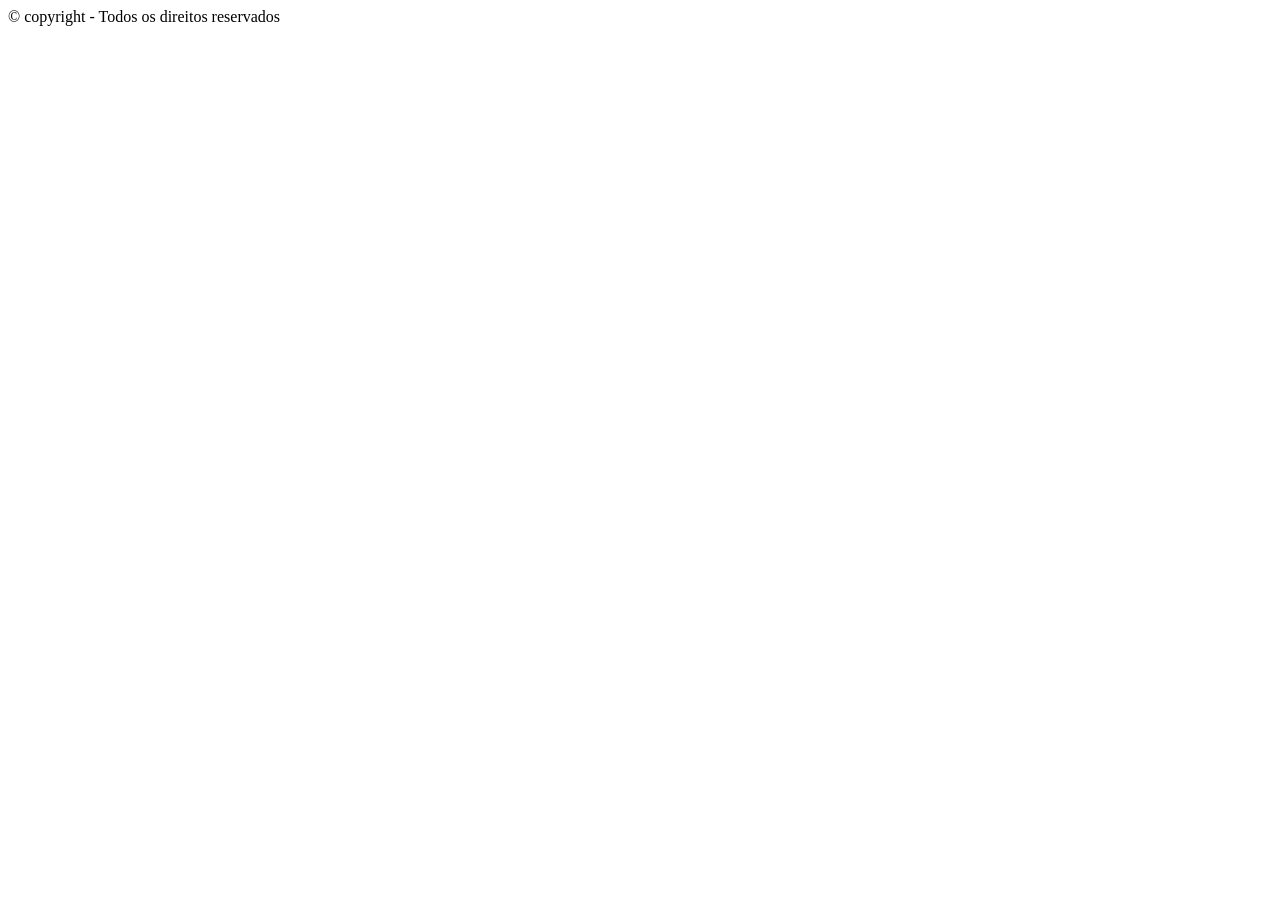
==== index.html @ 55d33b35 "Atualização 2" ====
<!DOCTYPE html>
<html lang="en">
<head>
    <meta charset="UTF-8">
    <meta http-equiv="X-UA-Compatible" content="IE=edge">
    <meta name="viewport" content="width=device-width, initial-scale=1.0">
    <link rel="stylesheet" href="css/index.css">
    <title>Realidade Aumentada</title>
</head>
<body>
    <!-- <div id="menu">
    </div> -->

    <footer>
        <div id="integrantes">
            <div class="pessoa"></div>
            <div class="pessoa"></div>
            <div class="pessoa"></div>
            <div class="pessoa"></div>
        </div>
        <div id="last-line">
            &copy; copyright - Todos os direitos reservados
        </div>
    </footer>
    
</body>
</html>
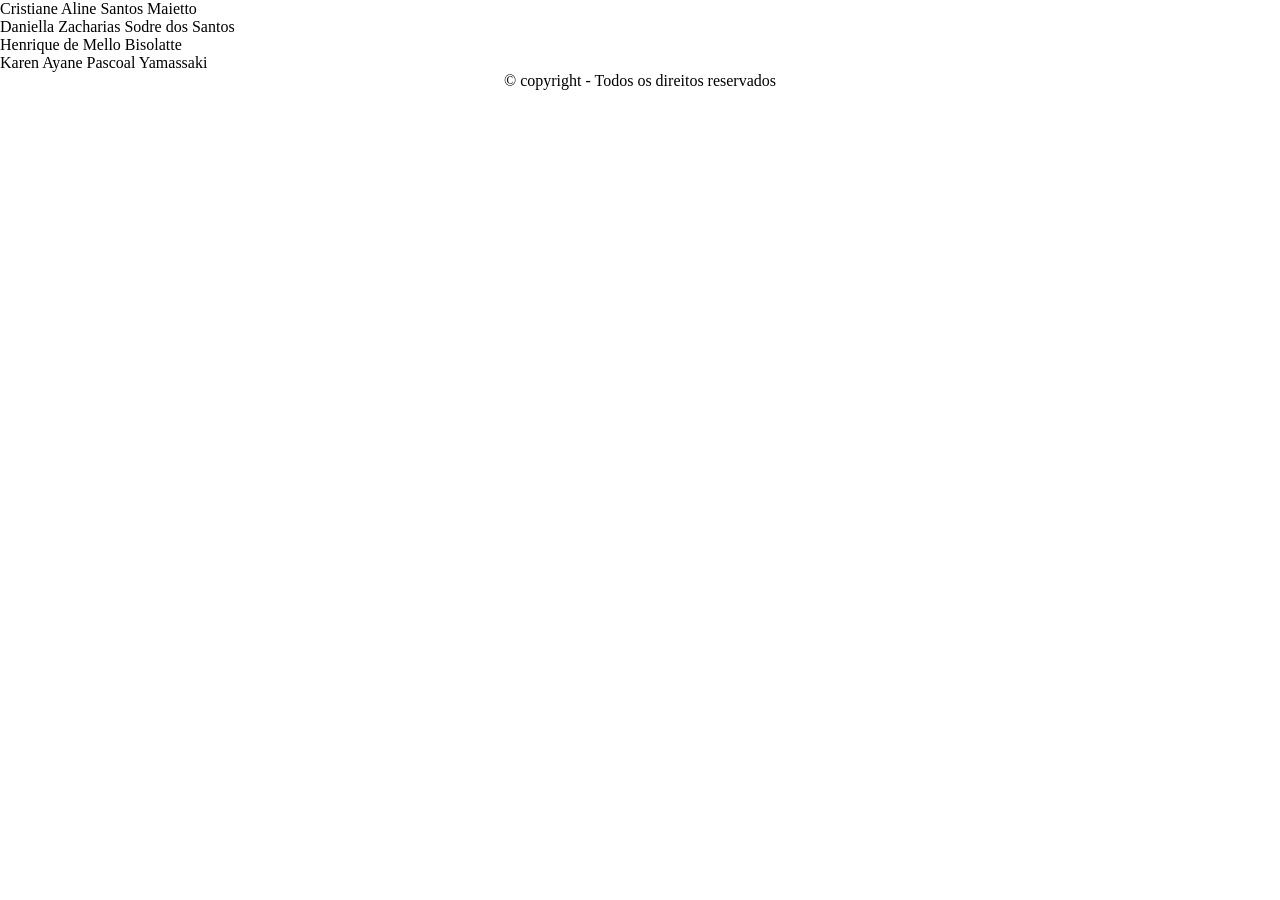
==== commit a604fc22: "Atualizando um pouco o rodapé" ====
--- a/index.html
+++ b/index.html
@@ -1,27 +1,31 @@
 <!DOCTYPE html>
 <html lang="en">
+
 <head>
     <meta charset="UTF-8">
     <meta http-equiv="X-UA-Compatible" content="IE=edge">
     <meta name="viewport" content="width=device-width, initial-scale=1.0">
+    <link rel="shortcut icon" href="img/favicon.png" type="image/x-icon">
     <link rel="stylesheet" href="css/index.css">
     <title>Realidade Aumentada</title>
 </head>
+
 <body>
     <!-- <div id="menu">
     </div> -->
 
     <footer>
         <div id="integrantes">
-            <div class="pessoa"></div>
-            <div class="pessoa"></div>
-            <div class="pessoa"></div>
-            <div class="pessoa"></div>
+            <div class="pessoa">Cristiane Aline Santos Maietto</div>
+            <div class="pessoa">Daniella Zacharias Sodre dos Santos</div>
+            <div class="pessoa">Henrique de Mello Bisolatte</div>
+            <div class="pessoa">Karen Ayane Pascoal Yamassaki</div>
         </div>
         <div id="last-line">
             &copy; copyright - Todos os direitos reservados
         </div>
     </footer>
-    
+
 </body>
+
 </html>
--- a/css/index.css
+++ b/css/index.css
@@ -0,0 +1,15 @@
+*{
+    padding: 0;
+    margin: 0;
+    border: 0;
+}
+
+/* #menu{
+    width: 100%;
+    height: 10%;
+    background-color: rgb(122, 0, 0);
+} */
+
+#last-line{
+    text-align:center;
+}
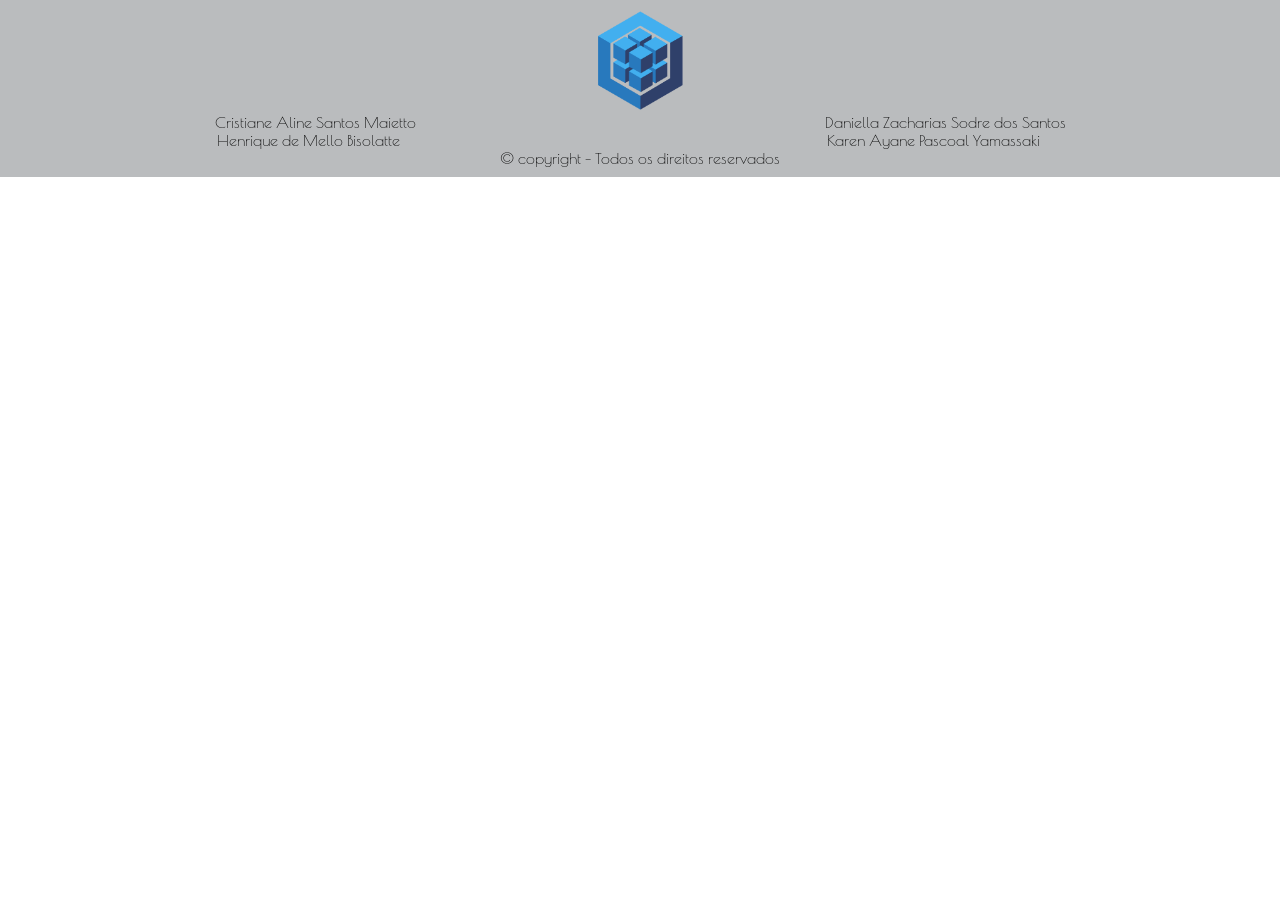
==== commit 3a045638: "Add files via upload" ====
--- a/index.html
+++ b/index.html
@@ -14,16 +14,35 @@
     <!-- <div id="menu">
     </div> -->
 
-    <footer>
-        <div id="integrantes">
-            <div class="pessoa">Cristiane Aline Santos Maietto</div>
+    <footer id="integrantes">
+        
+        <div class="grid-container">
+            <div id="logoFooter">
+                <img src="img/favicon.png" alt="">
+            </div>
+            <!-- <div class="item1">Header</div> -->
+            <!-- <div class="item2">Menu</div> -->
+            <div class="cris">Cristiane Aline Santos Maietto</div>  
+            <div class="dani">Daniella Zacharias Sodre dos Santos</div>
+            <div class="henr">Henrique de Mello Bisolatte</div>  
+            <div class="ayane">Karen Ayane Pascoal Yamassaki</div>
+            <div id="last-line">
+                &copy; copyright - Todos os direitos reservados
+            </div>
+          </div>
+        <!-- <div>
+            <div class="pessoa item-1">Cristiane Aline Santos Maietto</div>
             <div class="pessoa">Daniella Zacharias Sodre dos Santos</div>
             <div class="pessoa">Henrique de Mello Bisolatte</div>
             <div class="pessoa">Karen Ayane Pascoal Yamassaki</div>
-        </div>
-        <div id="last-line">
-            &copy; copyright - Todos os direitos reservados
-        </div>
+        </div> -->
+        <!-- <div class="grid">
+            <div class="item item-1">Cristiane Aline Santos Maietto</div>
+            <div class="item item-2">Daniella Zacharias Sodre dos Santos</div>
+            <div class="item item-3">Henrique de Mello Bisolatte</div>
+            <div class="item item-4">Karen Ayane Pascoal Yamassaki</div>
+            
+          </div> -->
     </footer>
 
 </body>
--- a/css/index.css
+++ b/css/index.css
@@ -1,7 +1,48 @@
+@import url('https://fonts.googleapis.com/css2?family=Poiret+One&display=swap');
+
 *{
     padding: 0;
     margin: 0;
     border: 0;
+}
+
+#logoFooter img{
+    width: 7%;
+}
+#logoFooter { grid-area: header; }
+.cris {
+     grid-area: cris; 
+    }
+.dani {
+     grid-area: dani; 
+    }
+.henr {
+     grid-area: henr;
+     margin-left:-2%;
+    }
+.ayane {
+     grid-area: ayane;
+     margin-left:-3.5%;
+    }
+#last-line { grid-area: footer; }
+
+.grid-container {
+  font-family: 'Poiret One', cursive;
+  display: grid;
+  grid-template-areas:
+    'header  header'
+    'cris dani'
+    'henr ayane'
+    'footer footer';
+  /* gap: 10px; */
+  background-color: #babcbe;
+  padding: 10px;
+}
+
+.grid-container div {
+  /* background-color: rgba(255, 255, 255, 0.8); */
+  text-align: center;
+  /* padding: 20px 0; */
 }
 
 /* #menu{
@@ -10,6 +51,30 @@
     background-color: rgb(122, 0, 0);
 } */
 
-#last-line{
+/* div.integrantes{
+    display: grid;
+    grid-template-areas:
+    "pessoa pessoa"
+    "pessoa pessoa";
+}
+.grid {
+    padding: 10px;
+    display: grid;
+    grid-template-columns: 1fr 1fr 3fr;
+    grid-gap: 10px;
+    background-color: #eee;
+  }
+  .item {
+    padding: 10px;
+    text-align: center;
+    background-color: #ccc;
+ } */
+  /* .item.item-1 {
+    grid-row-start: 1;
+    grid-row-end: 3;
+  } */
+
+/* #last-line{
     text-align:center;
-}+    justify-content: center;
+} */
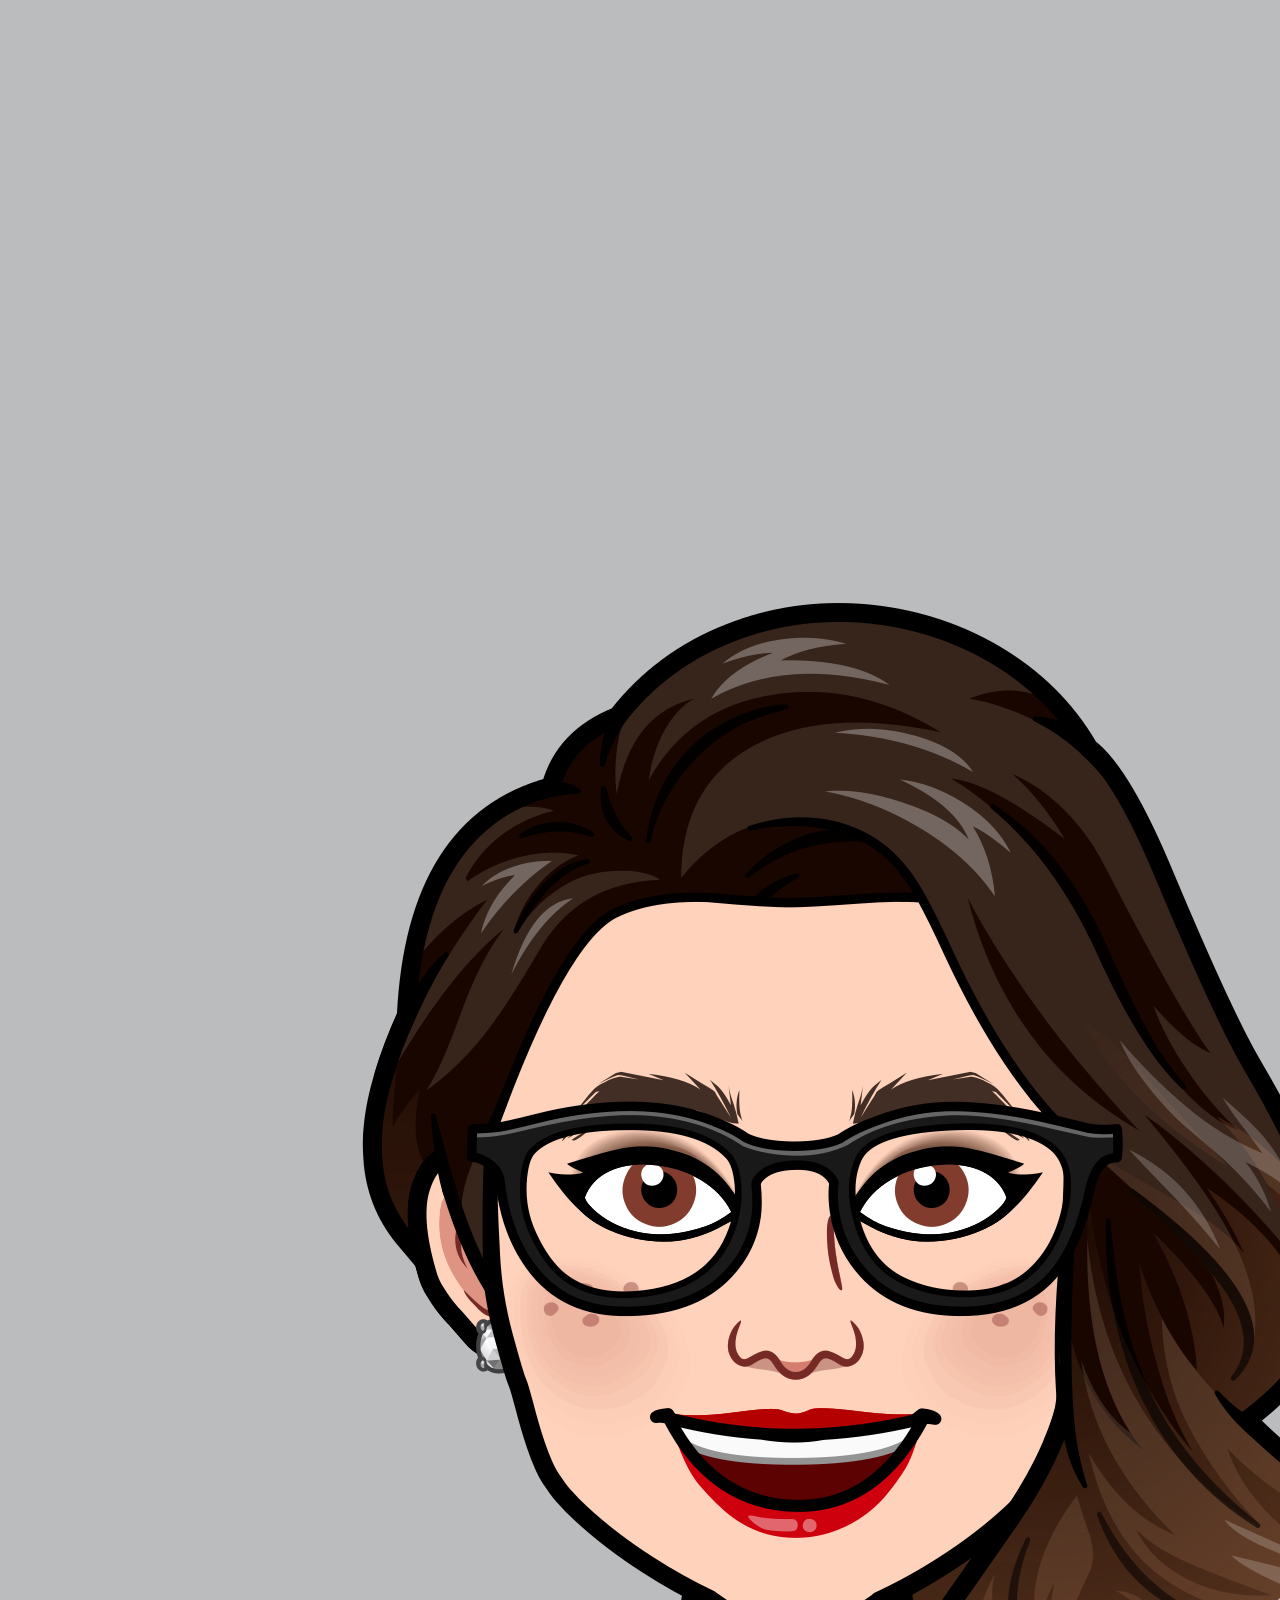
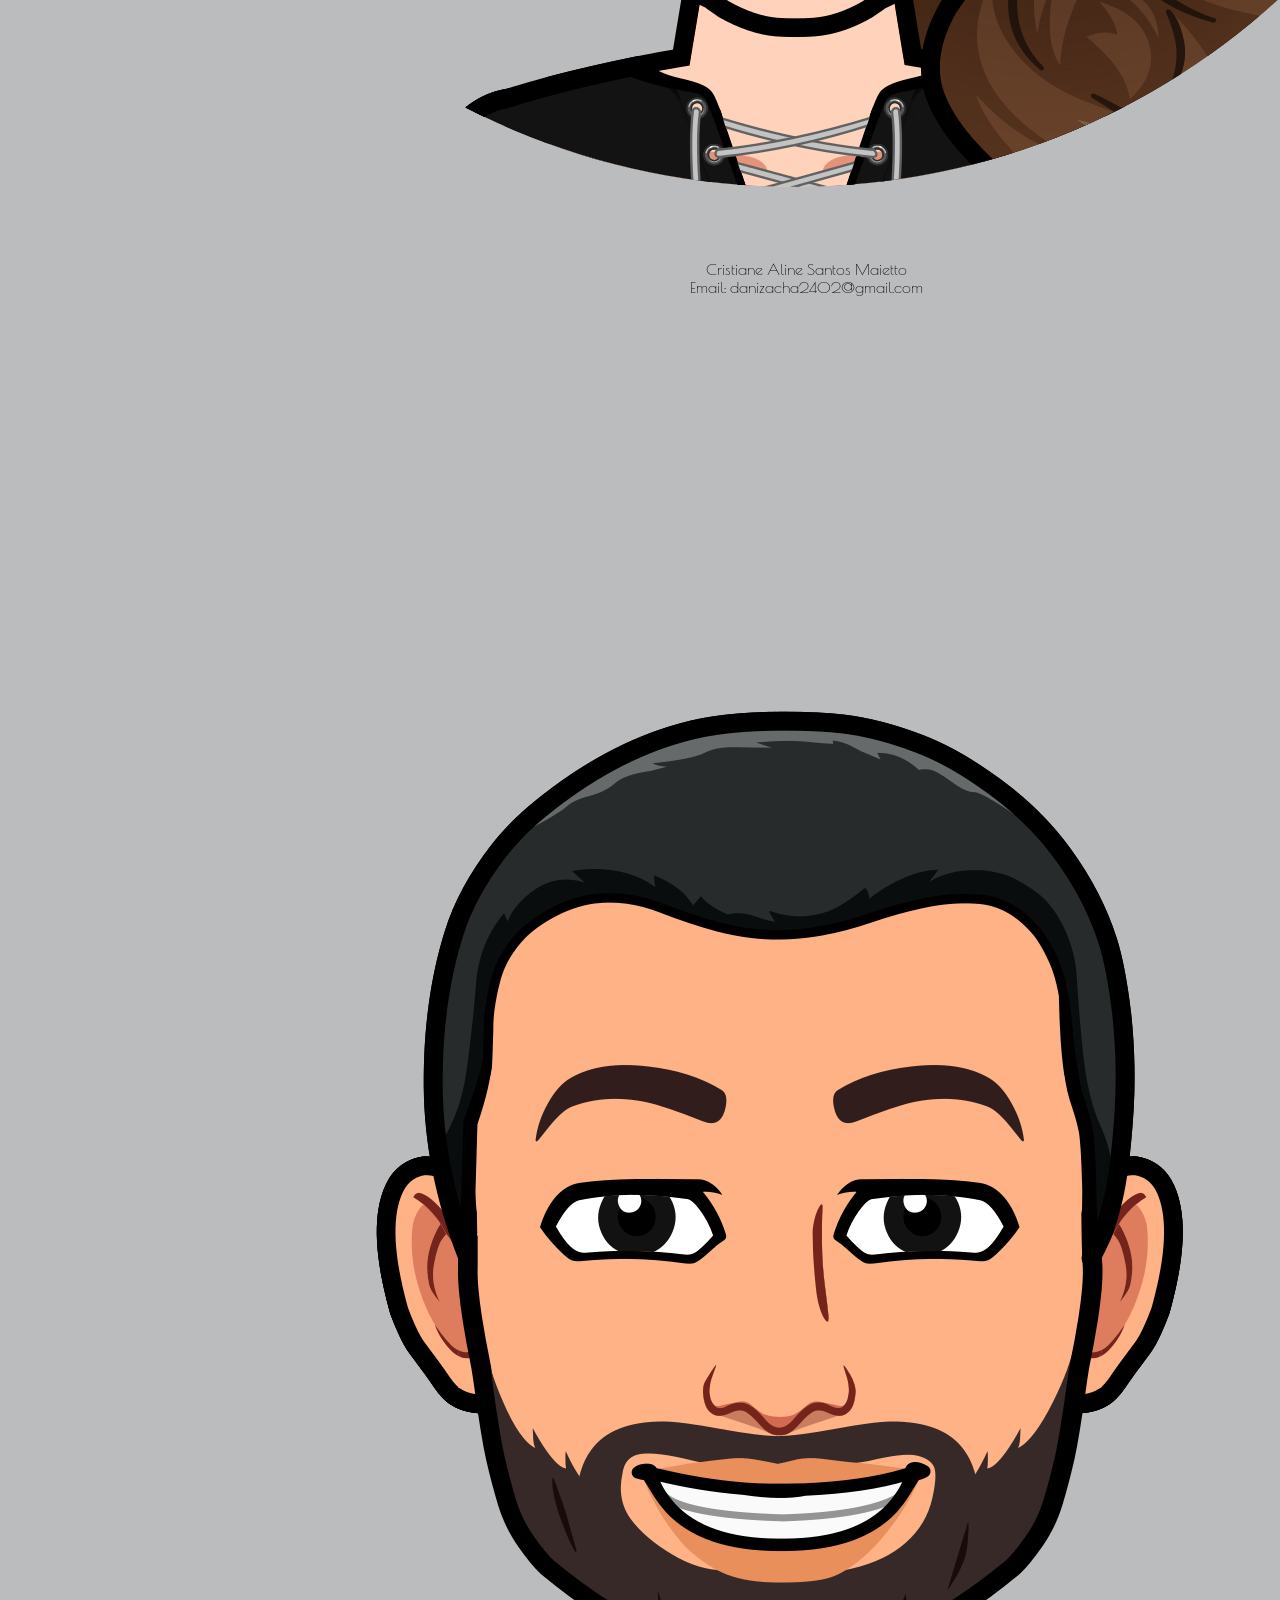
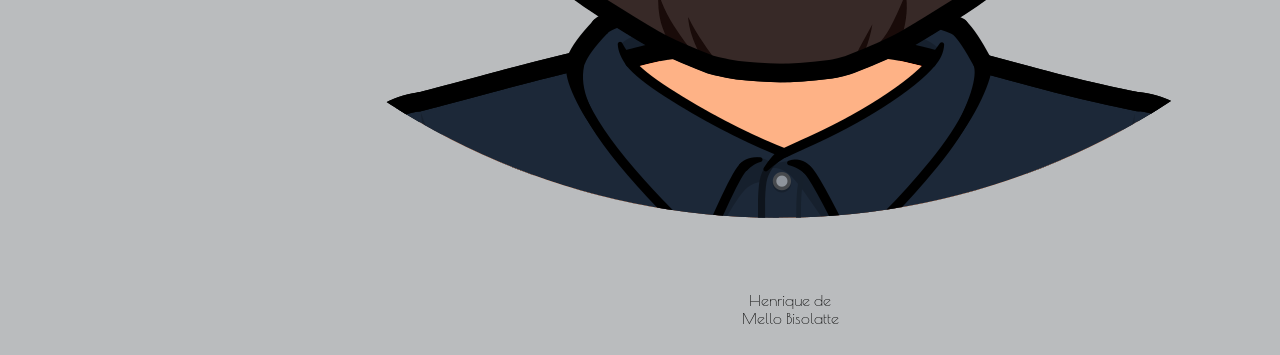
==== commit 8ae22b23: "Add files via upload" ====
--- a/index.html
+++ b/index.html
@@ -14,37 +14,21 @@
     <!-- <div id="menu">
     </div> -->
 
-    <footer id="integrantes">
-        
-        <div class="grid-container">
+
+        <footer class="grid-container">
             <div id="logoFooter">
                 <img src="img/favicon.png" alt="">
             </div>
-            <!-- <div class="item1">Header</div> -->
-            <!-- <div class="item2">Menu</div> -->
-            <div class="cris">Cristiane Aline Santos Maietto</div>  
-            <div class="dani">Daniella Zacharias Sodre dos Santos</div>
-            <div class="henr">Henrique de Mello Bisolatte</div>  
-            <div class="ayane">Karen Ayane Pascoal Yamassaki</div>
+            <div class="cris"><img src="img/cris_avatar.png" alt=""><p>Cristiane Aline Santos Maietto <br>
+                Email: danizacha2402@gmail.com</p></div>  
+            <div class="dani"><img src="img/dani_avatar.png" alt="Avatar Daniella"><p>Daniella Zacharias <br> Sodre dos Santos</p></div>
+            <div class="henr"><img src="img/henrique_avatar.png" alt=""> Henrique de <br> Mello Bisolatte</div>  
+            <div class="ayane"><img src="img/ay_avatar.png" alt=""> Karen Ayane&nbsp;&nbsp;&nbsp;&nbsp;&nbsp;&nbsp;&nbsp;<br> Pascoal Yamassaki</div>
+            <hr>
             <div id="last-line">
                 &copy; copyright - Todos os direitos reservados
             </div>
-          </div>
-        <!-- <div>
-            <div class="pessoa item-1">Cristiane Aline Santos Maietto</div>
-            <div class="pessoa">Daniella Zacharias Sodre dos Santos</div>
-            <div class="pessoa">Henrique de Mello Bisolatte</div>
-            <div class="pessoa">Karen Ayane Pascoal Yamassaki</div>
-        </div> -->
-        <!-- <div class="grid">
-            <div class="item item-1">Cristiane Aline Santos Maietto</div>
-            <div class="item item-2">Daniella Zacharias Sodre dos Santos</div>
-            <div class="item item-3">Henrique de Mello Bisolatte</div>
-            <div class="item item-4">Karen Ayane Pascoal Yamassaki</div>
-            
-          </div> -->
-    </footer>
-
-</body>
+        </footer>
+  </body>
 
 </html>
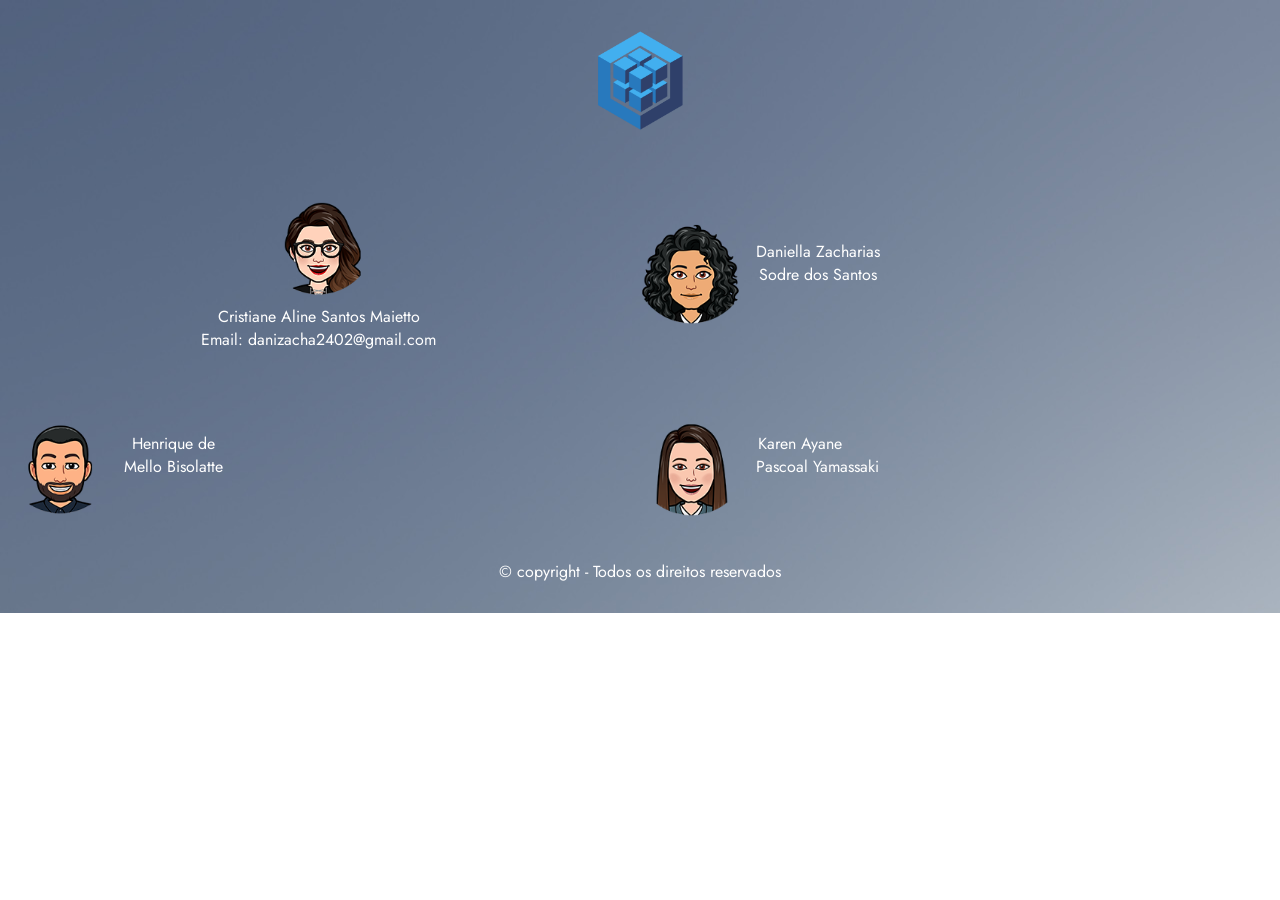
==== commit 9425dd78: "Add files via upload" ====
--- a/index.html
+++ b/index.html
@@ -19,11 +19,11 @@
             <div id="logoFooter">
                 <img src="img/favicon.png" alt="">
             </div>
-            <div class="cris"><img src="img/cris_avatar.png" alt=""><p>Cristiane Aline Santos Maietto <br>
+            <div class="cris"><img src="img/cris_avatar170px.png" alt=""><p>Cristiane Aline Santos Maietto <br>
                 Email: danizacha2402@gmail.com</p></div>  
-            <div class="dani"><img src="img/dani_avatar.png" alt="Avatar Daniella"><p>Daniella Zacharias <br> Sodre dos Santos</p></div>
-            <div class="henr"><img src="img/henrique_avatar.png" alt=""> Henrique de <br> Mello Bisolatte</div>  
-            <div class="ayane"><img src="img/ay_avatar.png" alt=""> Karen Ayane&nbsp;&nbsp;&nbsp;&nbsp;&nbsp;&nbsp;&nbsp;<br> Pascoal Yamassaki</div>
+            <div class="dani"><img src="img/dani_avatar170px.png" alt="Avatar Daniella"><p>Daniella Zacharias <br> Sodre dos Santos</p></div>
+            <div class="henr"><img src="img/henrique_avatar170px.png" alt=""> Henrique de <br> Mello Bisolatte</div>  
+            <div class="ayane"><img src="img/ay_avatar170px.png" alt=""> Karen Ayane&nbsp;&nbsp;&nbsp;&nbsp;&nbsp;&nbsp;&nbsp;<br> Pascoal Yamassaki</div>
             <hr>
             <div id="last-line">
                 &copy; copyright - Todos os direitos reservados
--- a/css/index.css
+++ b/css/index.css
@@ -1,4 +1,4 @@
-@import url('https://fonts.googleapis.com/css2?family=Poiret+One&display=swap');
+@import url('https://fonts.googleapis.com/css2?family=Jost:wght@300&display=swap');
 
 *{
     padding: 0;
@@ -12,22 +12,43 @@
 #logoFooter { grid-area: header; }
 .cris {
      grid-area: cris; 
+     display: inline;
+     align-items: center;
     }
+.cris img{
+    width: 20%;
+}
 .dani {
-     grid-area: dani; 
-    }
+    grid-area: dani;
+    display: flex;
+    align-items: center;
+}
+.dani img{
+    width: 20%;
+}
 .henr {
      grid-area: henr;
      margin-left:-2%;
-    }
+     display: flex;
+     align-items: center;
+}
+.henr img{
+    width: 20%;
+}
 .ayane {
      grid-area: ayane;
-     margin-left:-3.5%;
-    }
+     /* margin-left:-3.5%; */
+     display: flex;
+     align-items: center;
+}
+.ayane img{
+    width: 20%;
+}
 #last-line { grid-area: footer; }
 
 .grid-container {
-  font-family: 'Poiret One', cursive;
+    color: #fff;
+font-family: 'Jost', sans-serif;
   display: grid;
   grid-template-areas:
     'header  header'
@@ -35,14 +56,14 @@
     'henr ayane'
     'footer footer';
   /* gap: 10px; */
-  background-color: #babcbe;
+  background:url(../img/blur_cinza.jpg);
   padding: 10px;
 }
 
 .grid-container div {
   /* background-color: rgba(255, 255, 255, 0.8); */
   text-align: center;
-  /* padding: 20px 0; */
+  padding: 20px 0;
 }
 
 /* #menu{
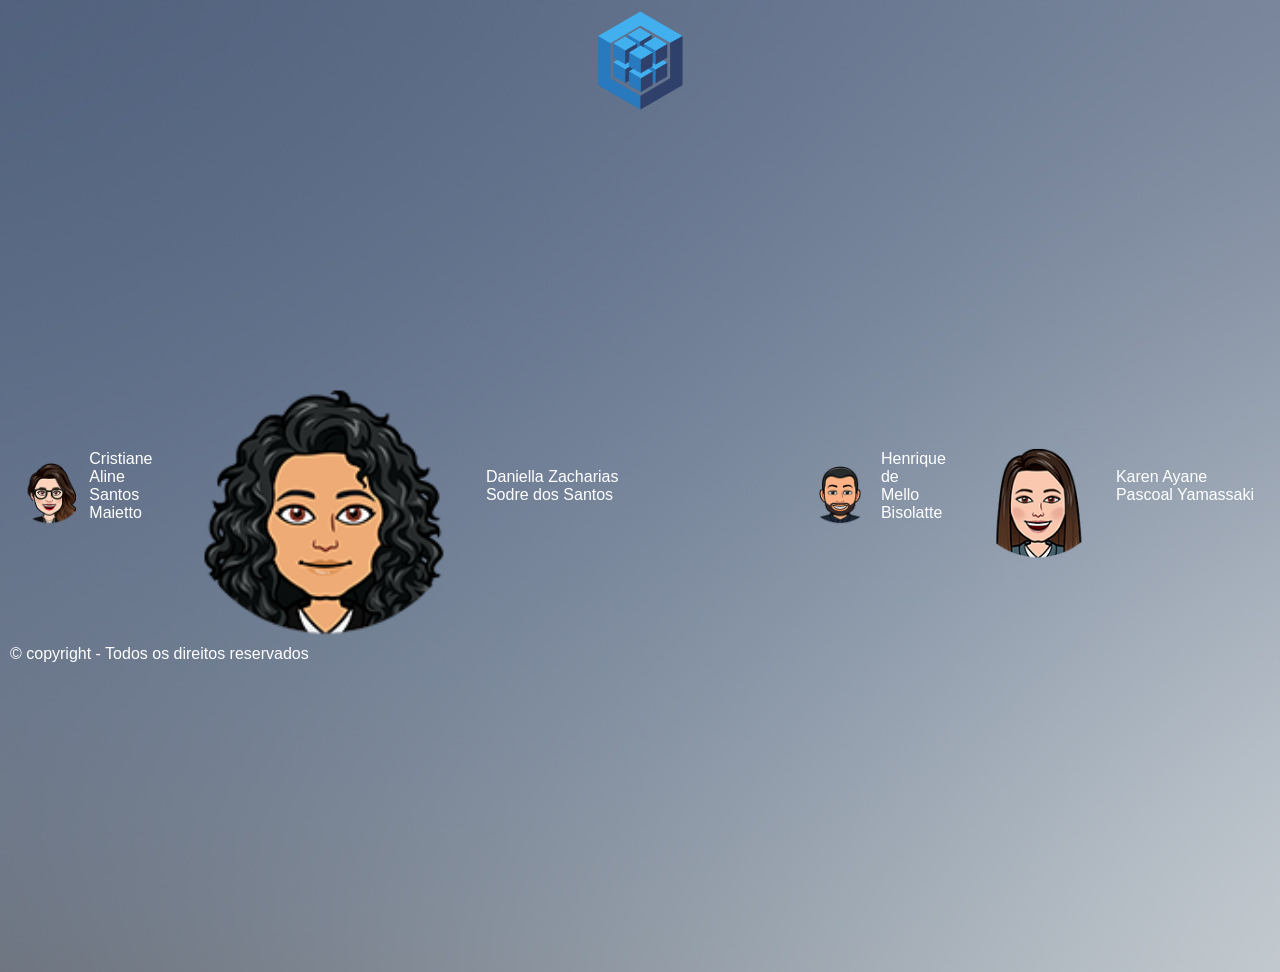
==== commit e43ae0fc: "Add files via upload" ====
--- a/index.html
+++ b/index.html
@@ -11,24 +11,63 @@
 </head>
 
 <body>
+    <footer class="grid-container">
+        <div id="logoFooter">
+            <img src="img/favicon.png" alt="">
+        </div>
+        <div class="cris">
+            <img src="img/cris_avatar170px.png" alt="">
+            <p>Cristiane Aline <br> Santos Maietto</p></div>  
+        <div class="dani"><img src="img/dani_avatar170px.png" alt="Avatar Daniella">
+            <p>Daniella Zacharias <br> Sodre dos Santos</p>
+        </div>
+        <div class="henr">
+            <img src="img/henrique_avatar170px.png" alt="">
+            <p>Henrique de <br> Mello Bisolatte</p>
+        </div>  
+        <div class="ayane">
+            <img src="img/ay_avatar170px.png" alt="">
+            <p>Karen Ayane<br> Pascoal Yamassaki</p></p> 
+        </div>
+        <div id="last-line">
+            &copy; copyright - Todos os direitos reservados
+        </div>
+        <!-- <aside class="lateral-esquerda">LATERAL ESQUERDA</aside>
+        <aside class="lateral-direita"> LATERAL DIREITA</aside>
+        <main class="conteudo-principal"> PRINCIPAL</main>
+        <div class="rodape">RODAPE</div> -->
+      </footer>
+
     <!-- <div id="menu">
     </div> -->
 
 
-        <footer class="grid-container">
+        <!-- <footer class="grid-container">
             <div id="logoFooter">
                 <img src="img/favicon.png" alt="">
             </div>
-            <div class="cris"><img src="img/cris_avatar170px.png" alt=""><p>Cristiane Aline Santos Maietto <br>
-                Email: danizacha2402@gmail.com</p></div>  
-            <div class="dani"><img src="img/dani_avatar170px.png" alt="Avatar Daniella"><p>Daniella Zacharias <br> Sodre dos Santos</p></div>
-            <div class="henr"><img src="img/henrique_avatar170px.png" alt=""> Henrique de <br> Mello Bisolatte</div>  
-            <div class="ayane"><img src="img/ay_avatar170px.png" alt=""> Karen Ayane&nbsp;&nbsp;&nbsp;&nbsp;&nbsp;&nbsp;&nbsp;<br> Pascoal Yamassaki</div>
+            <div id="integrantes">
+                <div class="cris">
+                        <img src="img/cris_avatar170px.png" alt="">
+                        <p>Cristiane Aline <br> Santos Maietto</p></div>  
+                    <div class="dani"><img src="img/dani_avatar170px.png" alt="Avatar Daniella">
+                        <p>Daniella Zacharias <br> Sodre dos Santos</p>
+                    </div>
+                    <div class="henr">
+                        <img src="img/henrique_avatar170px.png" alt="">
+                        <p>Henrique de <br> Mello Bisolatte</p>
+                    </div>  
+                    <div class="ayane">
+                        <img src="img/ay_avatar170px.png" alt="">
+                        <p>Karen Ayane<br> Pascoal Yamassaki</p></p> 
+                    </div>
+            </div>
+ 
             <hr>
             <div id="last-line">
                 &copy; copyright - Todos os direitos reservados
             </div>
-        </footer>
+        </footer> -->
   </body>
 
 </html>
--- a/css/index.css
+++ b/css/index.css
@@ -1,4 +1,4 @@
-@import url('https://fonts.googleapis.com/css2?family=Jost:wght@300&display=swap');
+ @import url('https://fonts.googleapis.com/css2?family=Jost:wght@300&display=swap');
 
 *{
     padding: 0;
@@ -6,17 +6,26 @@
     border: 0;
 }
 
-#logoFooter img{
+/*#logoFooter img{
     width: 7%;
+    justify-content: center;
+    display: block;
+    margin: 0 auto;
 }
 #logoFooter { grid-area: header; }
+
+#integrantes{
+    display:flex;
+    margin: 0 auto;
+    justify-content: space-between;
+}
 .cris {
      grid-area: cris; 
-     display: inline;
+     display: flex;
      align-items: center;
     }
 .cris img{
-    width: 20%;
+    width: 50%;
 }
 .dani {
     grid-area: dani;
@@ -24,7 +33,7 @@
     align-items: center;
 }
 .dani img{
-    width: 20%;
+    width: 50%;
 }
 .henr {
      grid-area: henr;
@@ -33,38 +42,39 @@
      align-items: center;
 }
 .henr img{
-    width: 20%;
-}
-.ayane {
-     grid-area: ayane;
+    width: 50%;
+} */
+/* .ayane {
+     grid-area: ayane; */
      /* margin-left:-3.5%; */
-     display: flex;
+     /* display: flex;
      align-items: center;
 }
 .ayane img{
-    width: 20%;
+    width: 50%;
 }
-#last-line { grid-area: footer; }
+#last-line { grid-area: footer; } */
 
-.grid-container {
+/* .grid-container {
     color: #fff;
 font-family: 'Jost', sans-serif;
   display: grid;
   grid-template-areas:
-    'header  header'
-    'cris dani'
-    'henr ayane'
-    'footer footer';
+    'header  header header header'
+    'cris dani henr ayane'
+    'footer footer footer footer'; */
   /* gap: 10px; */
-  background:url(../img/blur_cinza.jpg);
+  /* background:url(../img/blur_cinza.jpg);
   padding: 10px;
-}
+} */
 
-.grid-container div {
+/* .grid-container div {
+    align-items: center;
+    justify-content: space-between; */
   /* background-color: rgba(255, 255, 255, 0.8); */
-  text-align: center;
-  padding: 20px 0;
-}
+  /* text-align: left; */
+  /* padding: 20px 0; */
+/* } */
 
 /* #menu{
     width: 100%;
@@ -98,4 +108,77 @@
 /* #last-line{
     text-align:center;
     justify-content: center;
-} */+} */
+
+.grid-container {
+     display: grid;
+     grid-template-columns: 1fr 4fr 1fr;
+     grid-template-rows: 1fr 1fr 1fr;
+     grid-template-areas: 
+       'logoFooter logoFooter logoFooter logoFooter'
+       'cris dani henr ayane'
+       'footer footer footer footer';
+     font-family: Sans-serif;
+     color: #ffffff;
+     background:url(../img/blur_cinza.jpg);
+  padding: 10px;
+   }
+
+#logoFooter { grid-area: logoFooter; }
+#logoFooter img{
+    width: 7%;
+    justify-content: center;
+    display: block;
+    margin: 0 auto;
+}
+   
+   
+   .cris {
+    grid-area: cris; 
+    display: flex;
+    align-items: center;
+   }
+   .cris img{
+    width: 50%;
+}
+   
+.dani {
+    grid-area: dani;
+    display: flex;
+    align-items: center;
+}
+.dani img{
+    width: 50%;
+}
+.henr {
+     grid-area: henr;
+     margin-left:-2%;
+     display: flex;
+     align-items: center;
+}
+.henr img{
+    width: 50%;
+}
+
+   .ayane {
+    grid-area: ayane;
+    /* margin-left:-3.5%; */
+    display: flex;
+    align-items: center;
+}
+.ayane img{
+   width: 50%;
+}
+#last-line { grid-area: footer; }
+   
+   @media only screen and (max-width: 700px) {
+     .container {
+       
+     }
+   }
+   
+   @media only screen and (max-width: 500px) {
+     .container {
+       
+     }
+   }
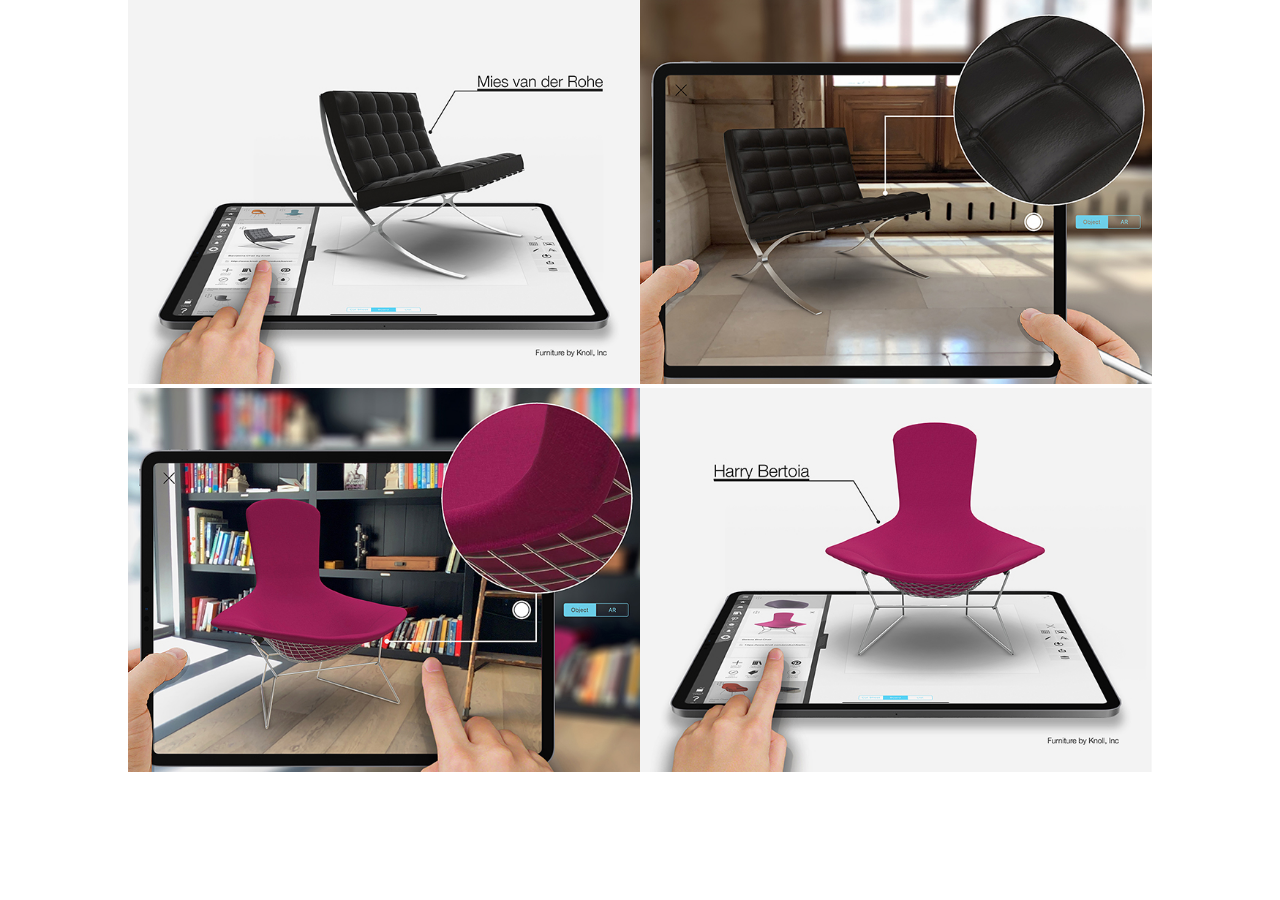
==== commit efe15926: "Auterações 07.06" ====
--- a/index.html
+++ b/index.html
@@ -7,11 +7,64 @@
     <meta name="viewport" content="width=device-width, initial-scale=1.0">
     <link rel="shortcut icon" href="img/favicon.png" type="image/x-icon">
     <link rel="stylesheet" href="css/index.css">
+    <style>
+
+/* grids */
+#galeria {
+    display: grid;
+    grid-template-columns: 2fr 2fr;
+    grid-template-rows: 2fr 2fr;
+    font-family: Sans-serif;
+    color: #ffffff;
+    margin: 0 10%;
+}
+
+.photoEsquerda1 img{
+  width: 100%;
+}
+
+.photoEsquerda2 img{
+  width: 100%;
+}
+
+.photoDireita1 img{
+  width: 100%;
+}
+
+.photoDireita2 img{
+  width: 100%;
+}
+
+
+
+/* .rodape {
+  background-color: #283149;
+} */
+    </style>
     <title>Realidade Aumentada</title>
 </head>
 
 <body>
-    <footer class="grid-container">
+    <div id="galeria">
+        <div class="photoEsquerda1">
+            <img src="img/black_chair (2).jpg" alt="Realidade Aumentada">
+        </div>
+
+        <div class="photoDireita1">
+            <img src="img/black_chair (1).jpg" alt="Realidade Aumentada">
+        </div>
+
+        <div class="photoEsquerda2">
+            <img src="img/pink_chair (2).jpg" alt="Realidade Aumentada">
+        </div>
+
+
+        <div class="photoDireita2">
+            <img src="img/pink_chair (1).jpg" alt="Realidade Aumentada">
+        </div>
+    </div>
+    
+    <!-- <footer class="grid-container">
         <div id="logoFooter">
             <img src="img/favicon.png" alt="">
         </div>
@@ -31,12 +84,12 @@
         </div>
         <div id="last-line">
             &copy; copyright - Todos os direitos reservados
-        </div>
+        </div> -->
         <!-- <aside class="lateral-esquerda">LATERAL ESQUERDA</aside>
         <aside class="lateral-direita"> LATERAL DIREITA</aside>
         <main class="conteudo-principal"> PRINCIPAL</main>
         <div class="rodape">RODAPE</div> -->
-      </footer>
+      <!-- </footer> -->
 
     <!-- <div id="menu">
     </div> -->
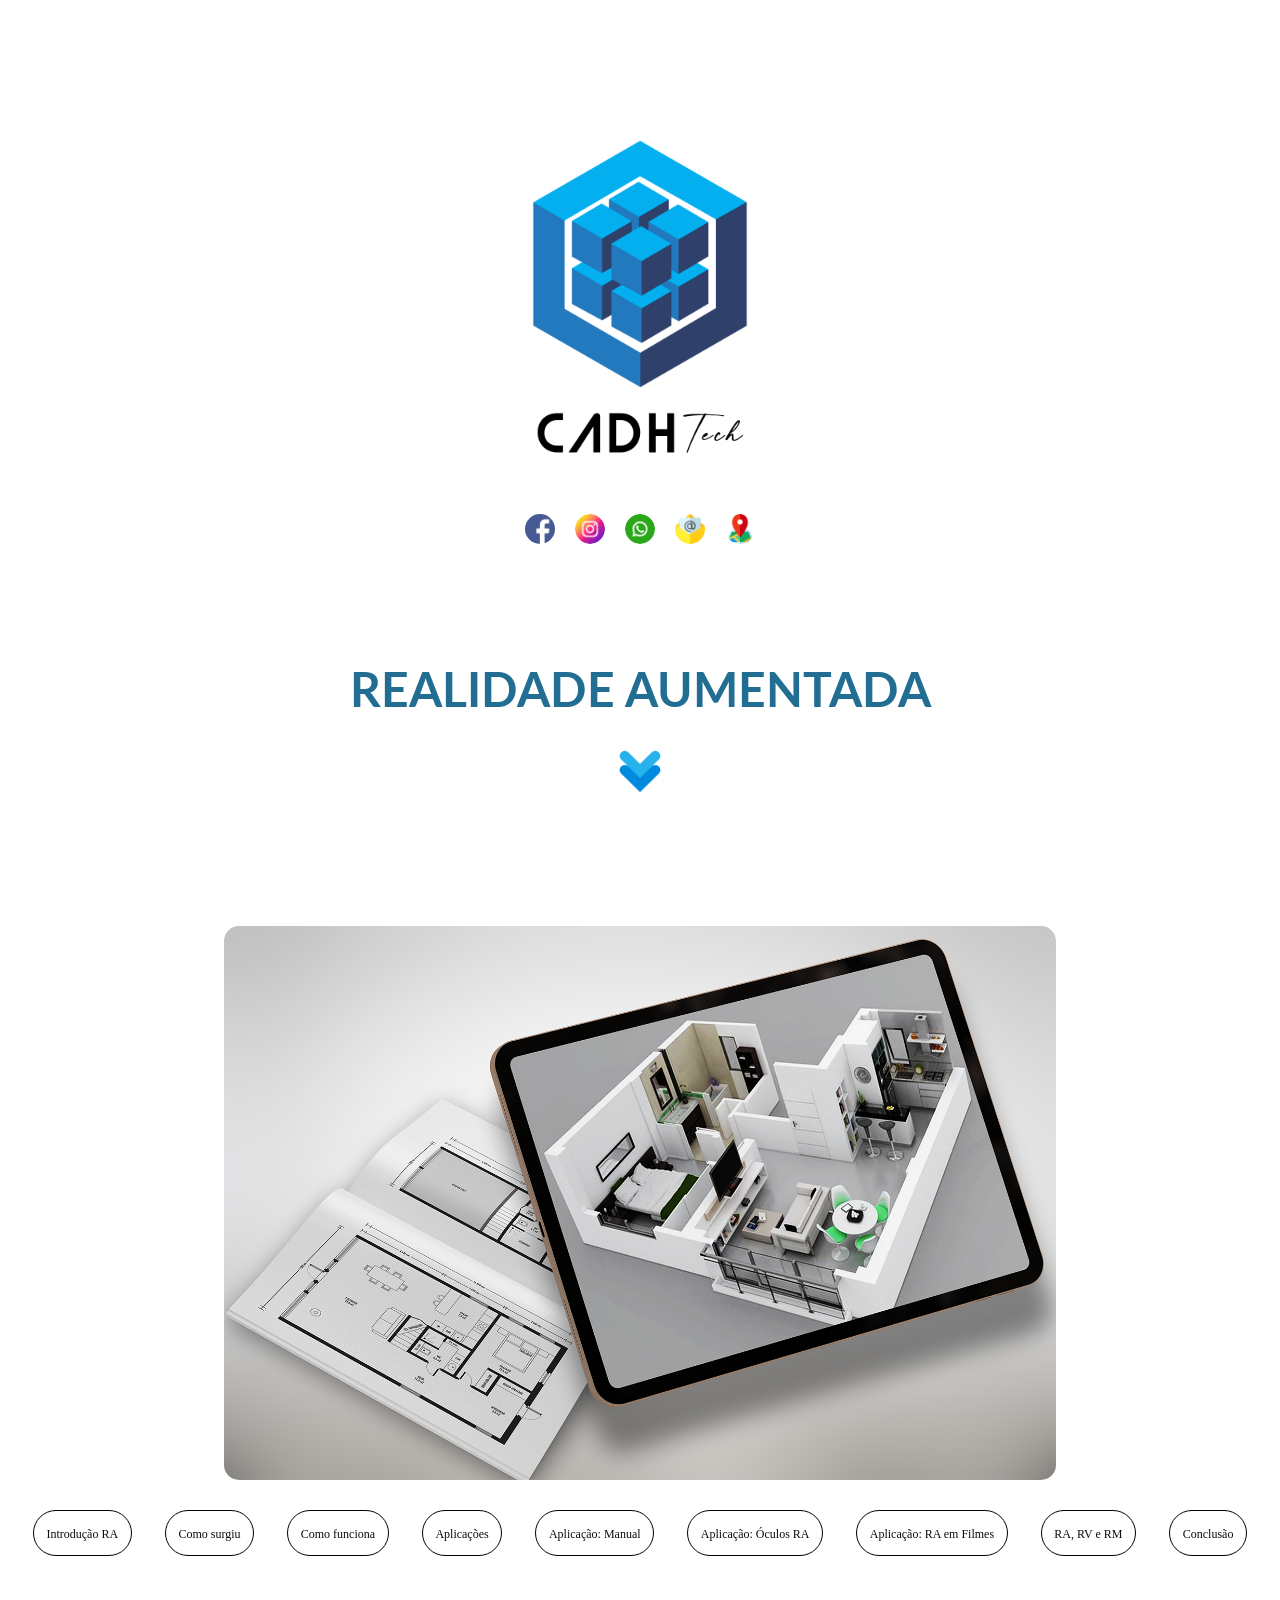
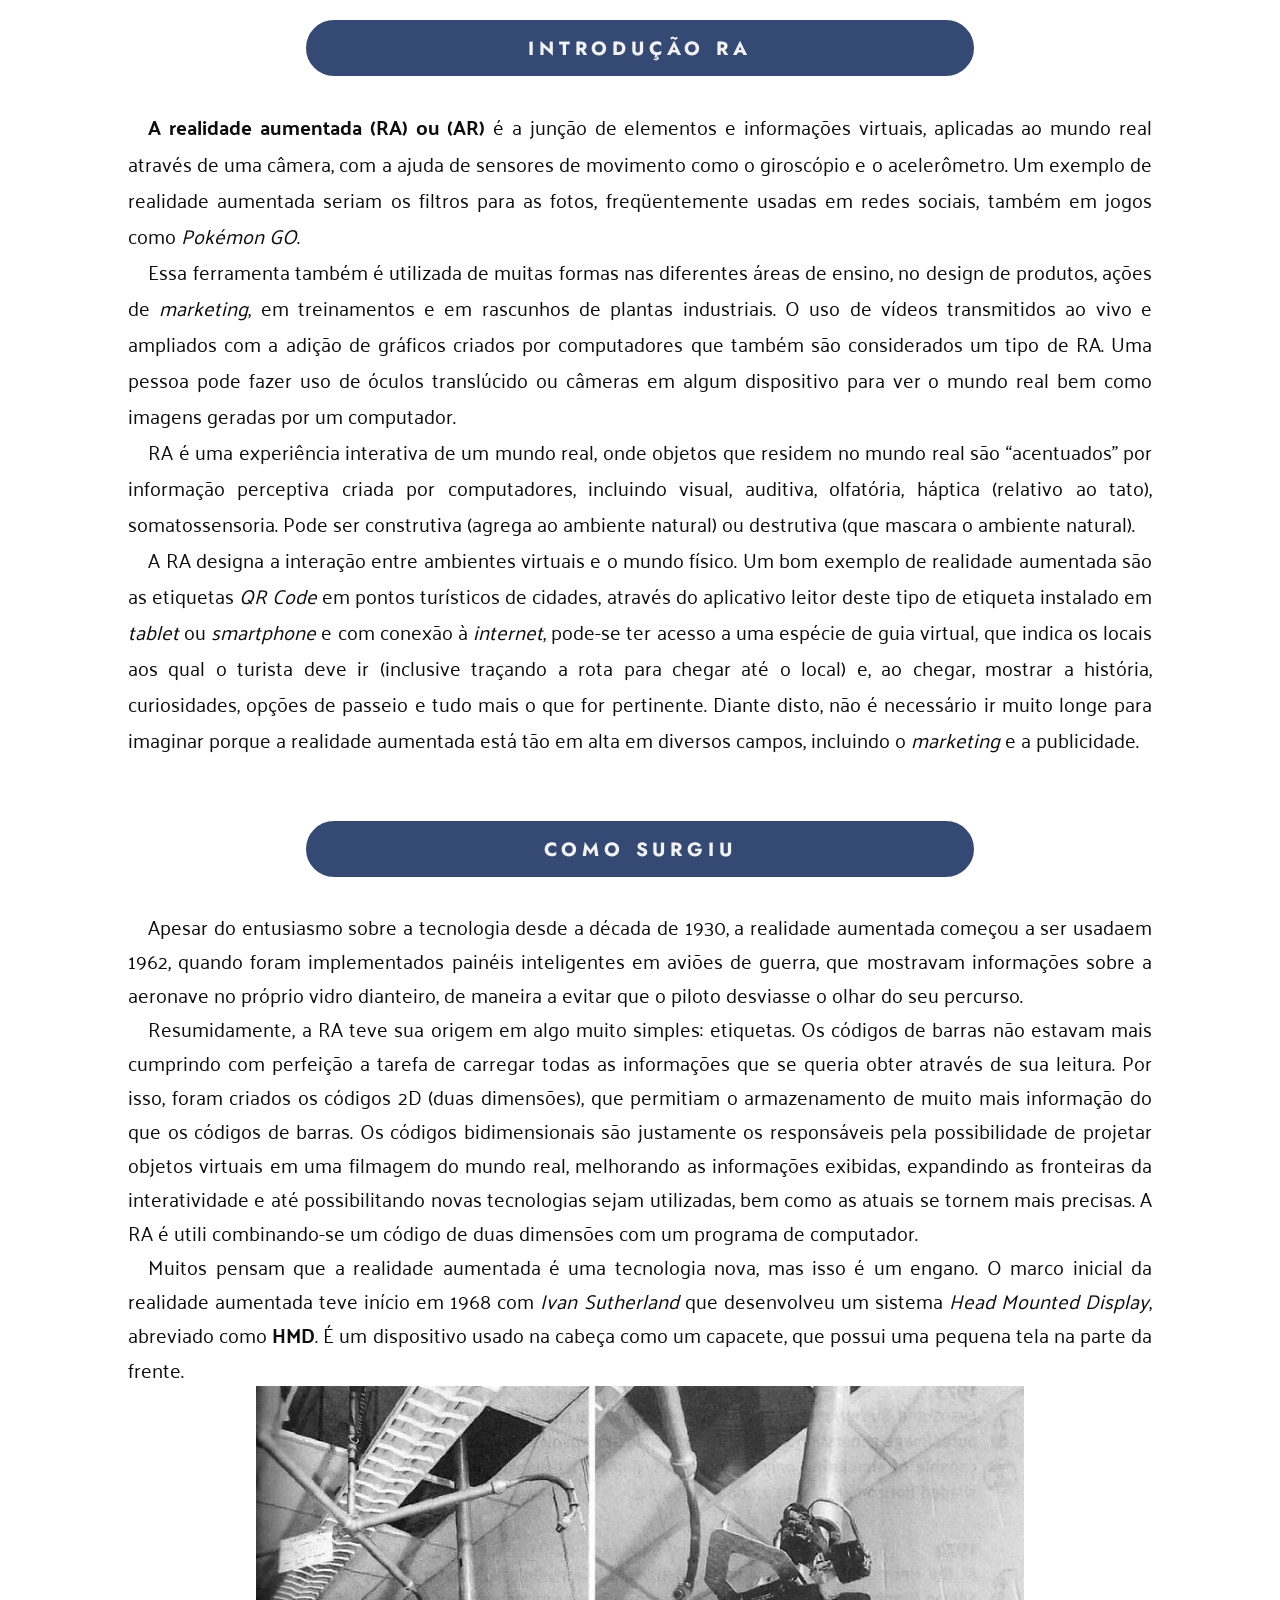
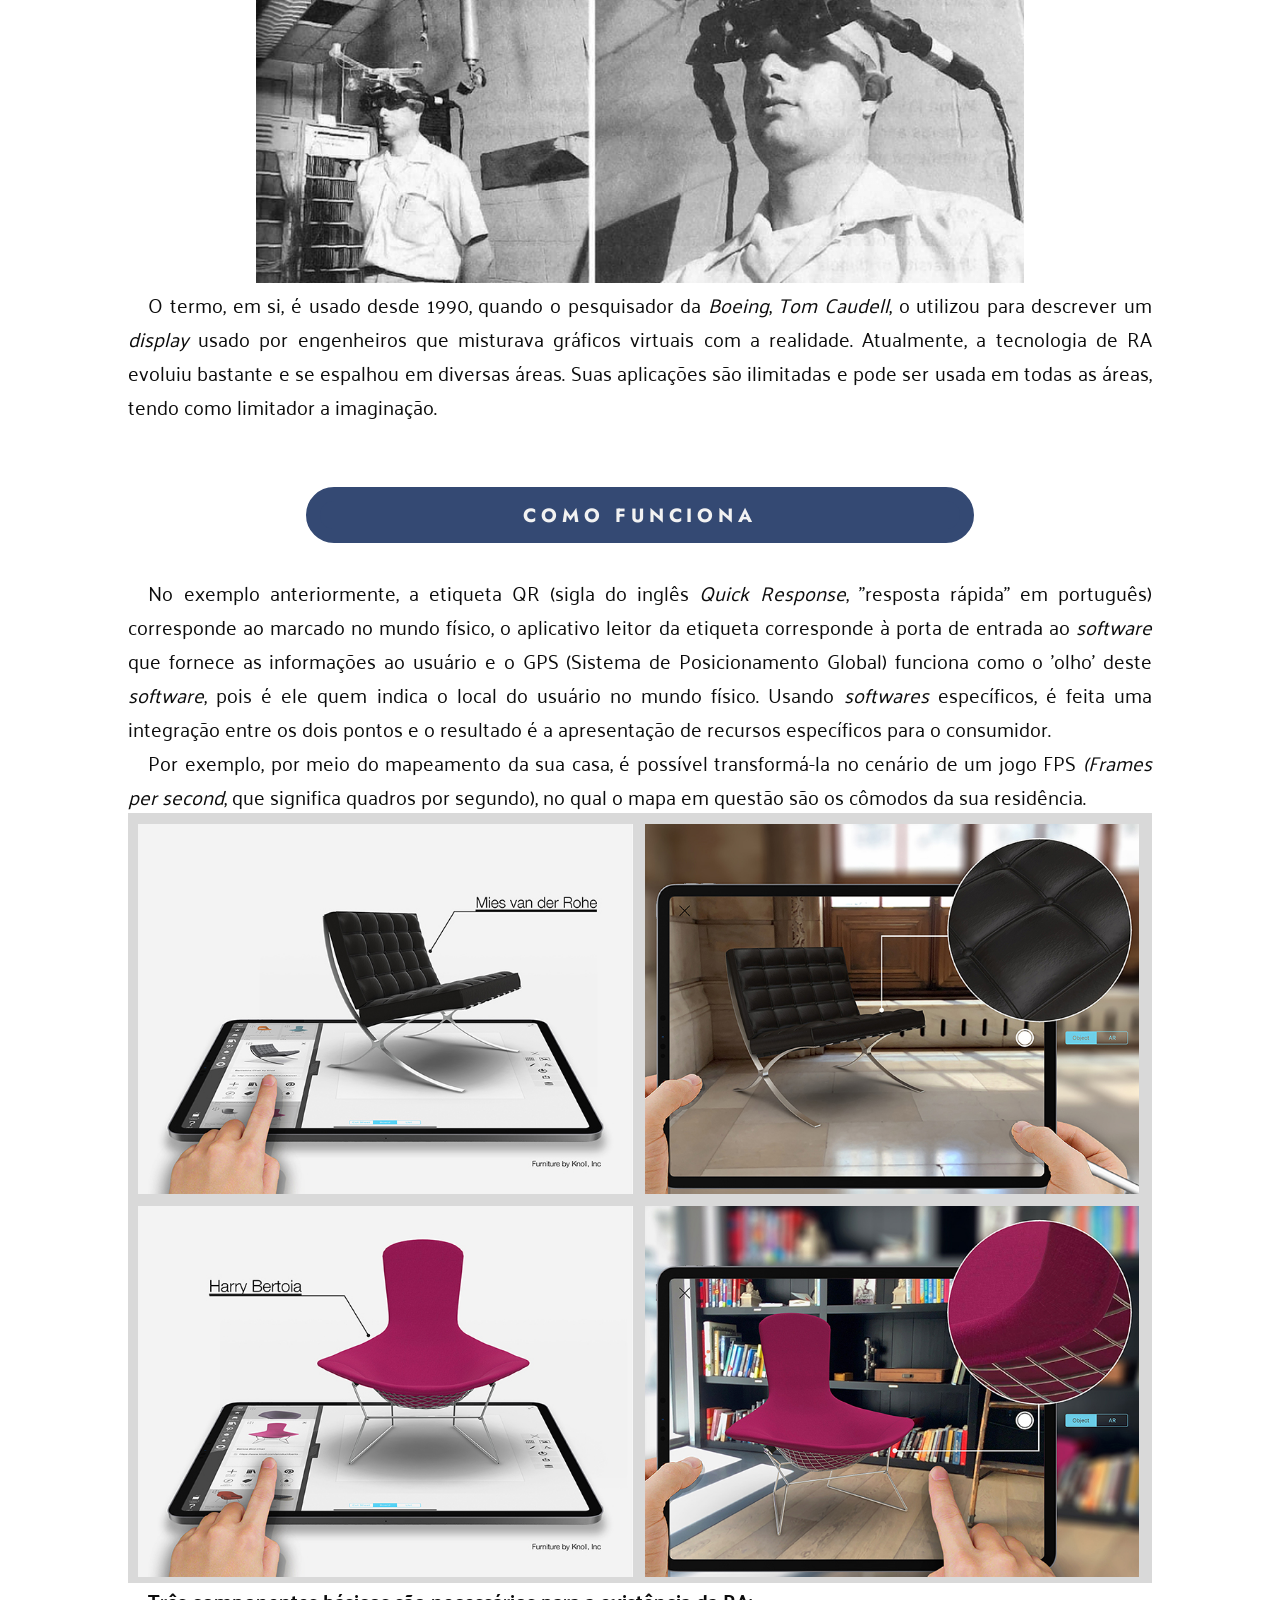
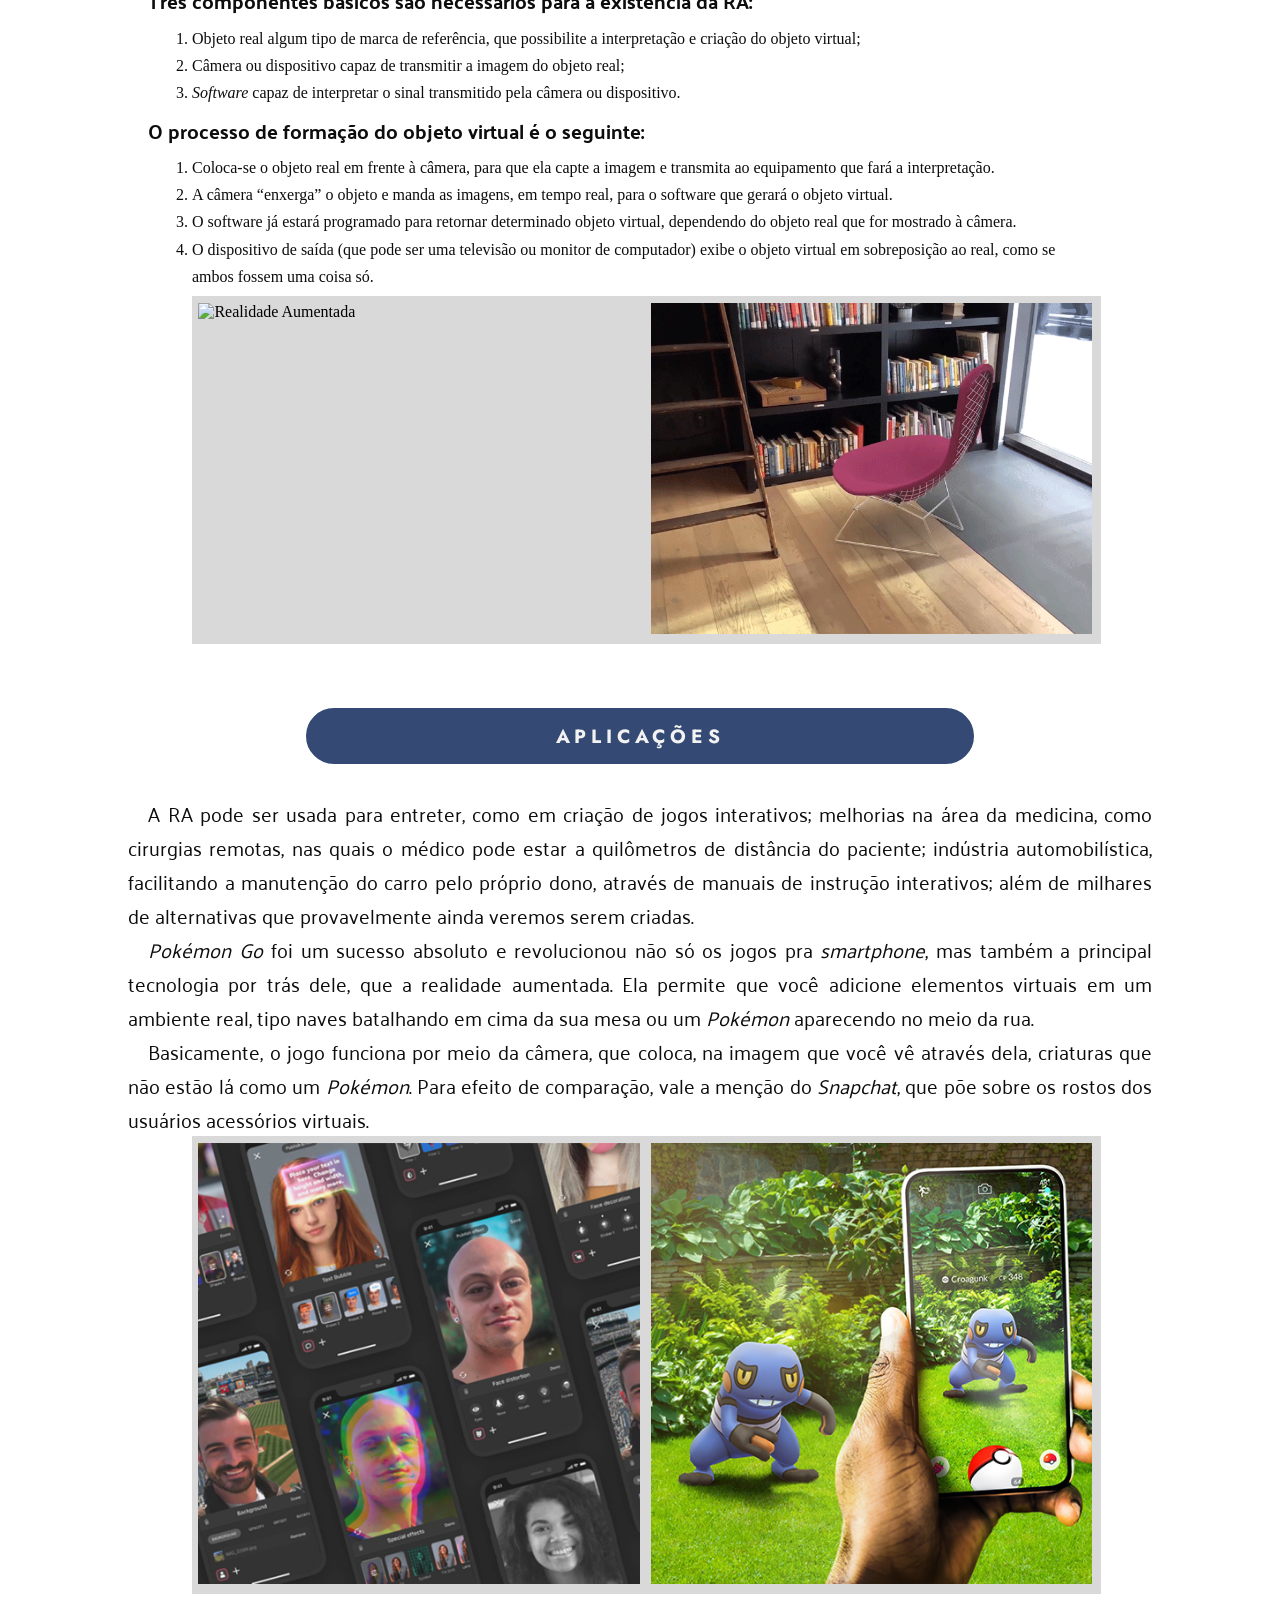
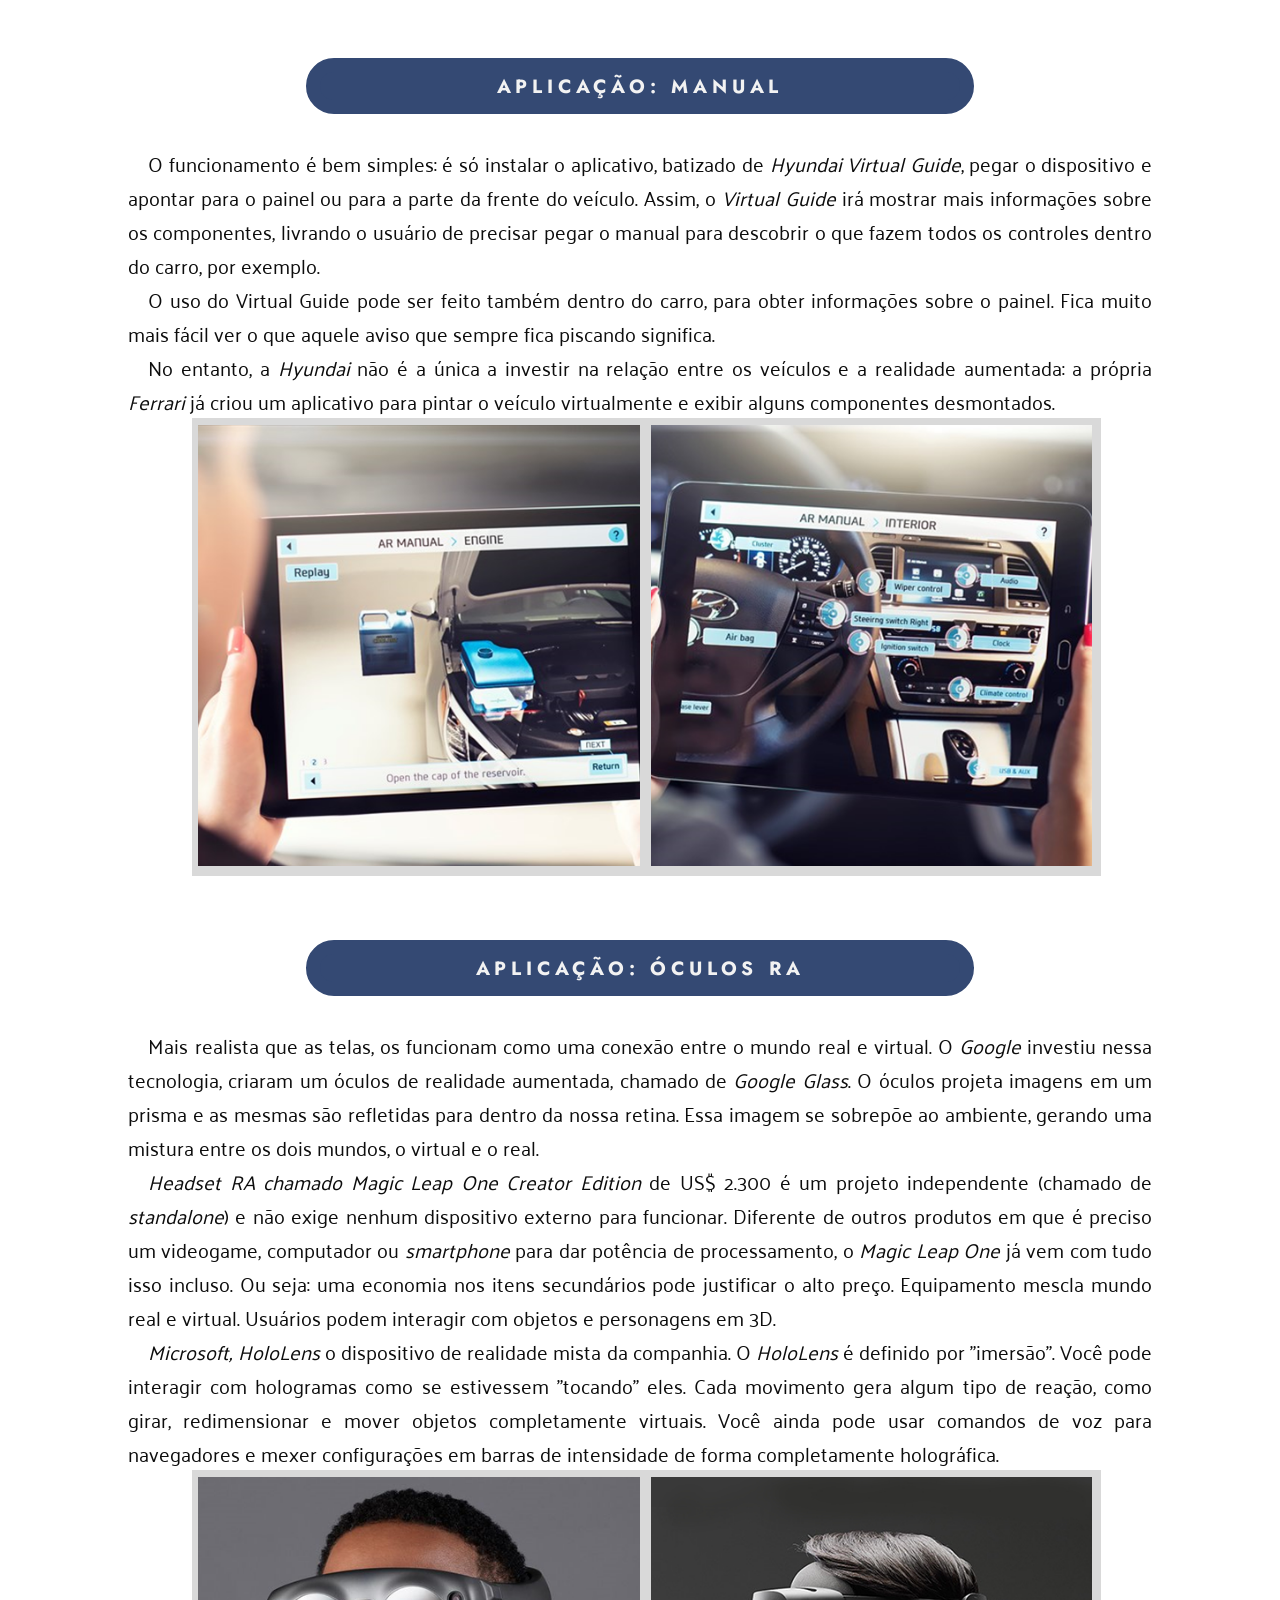
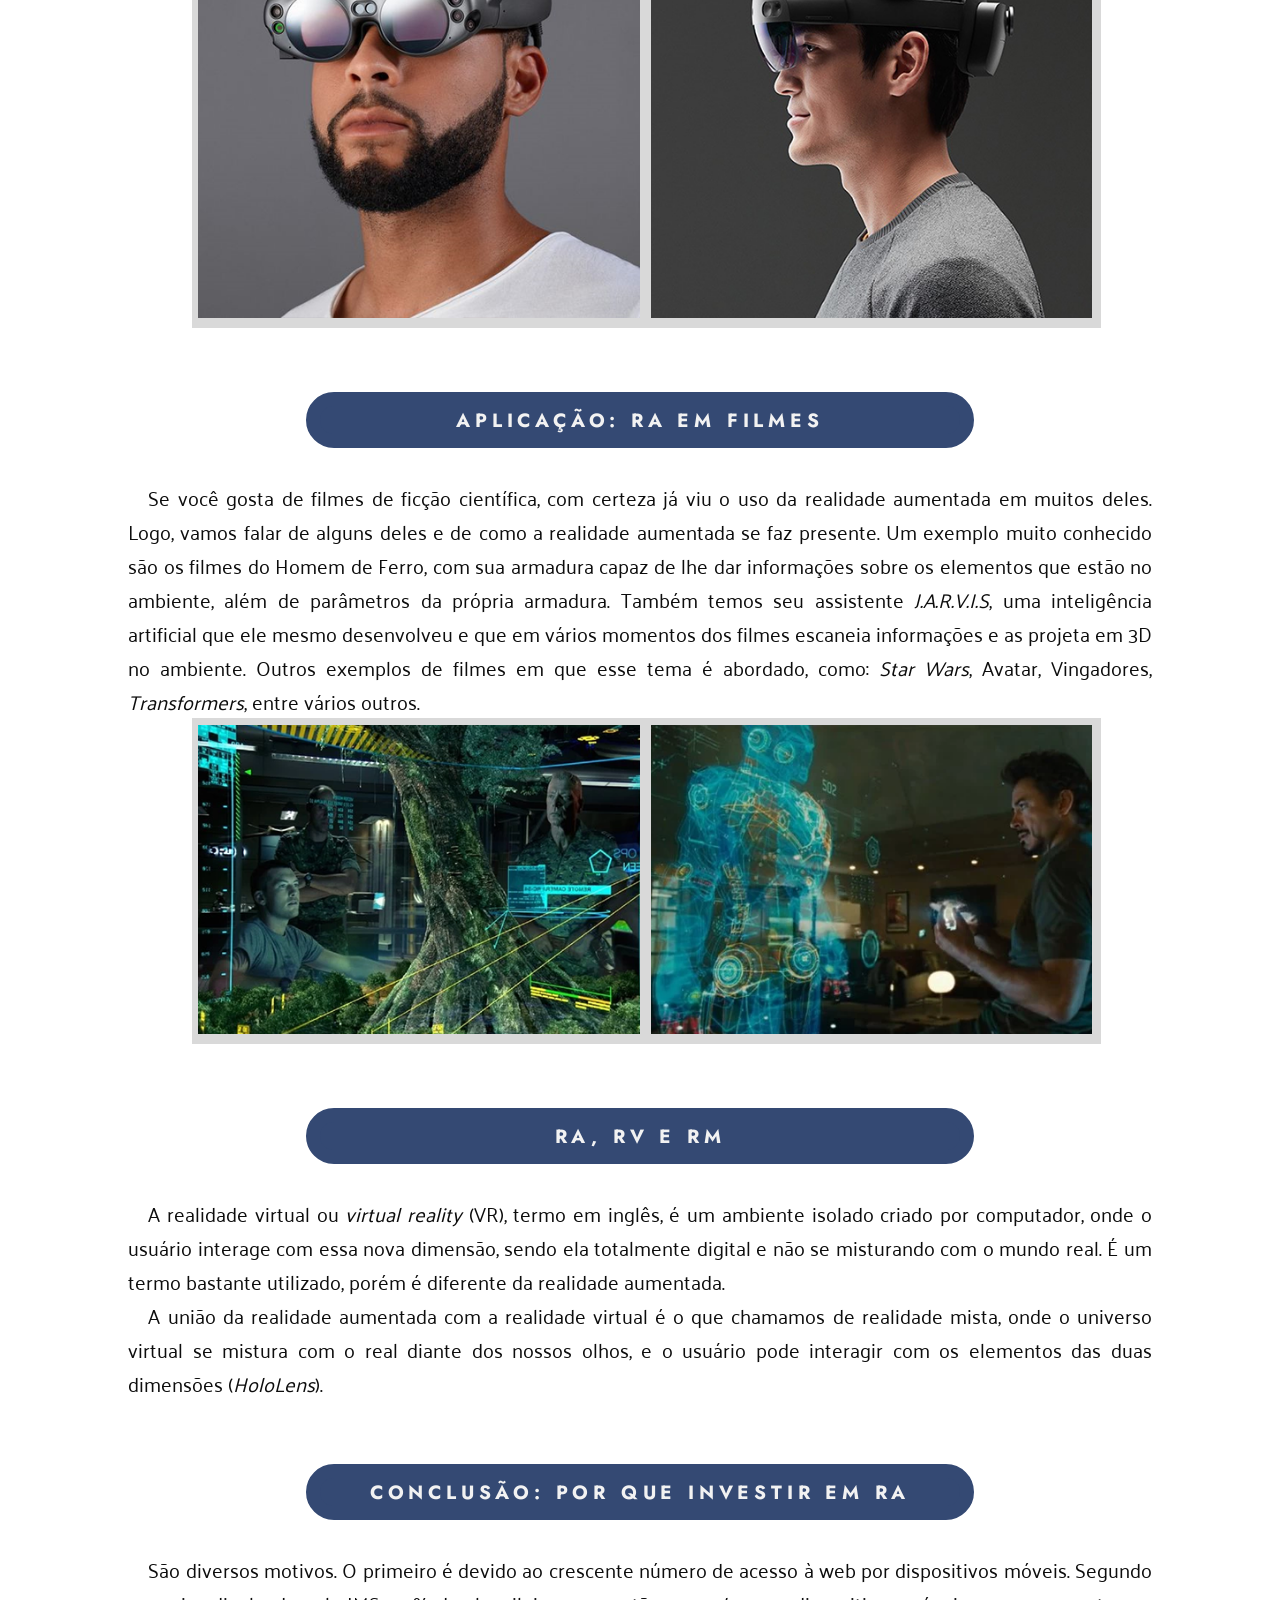
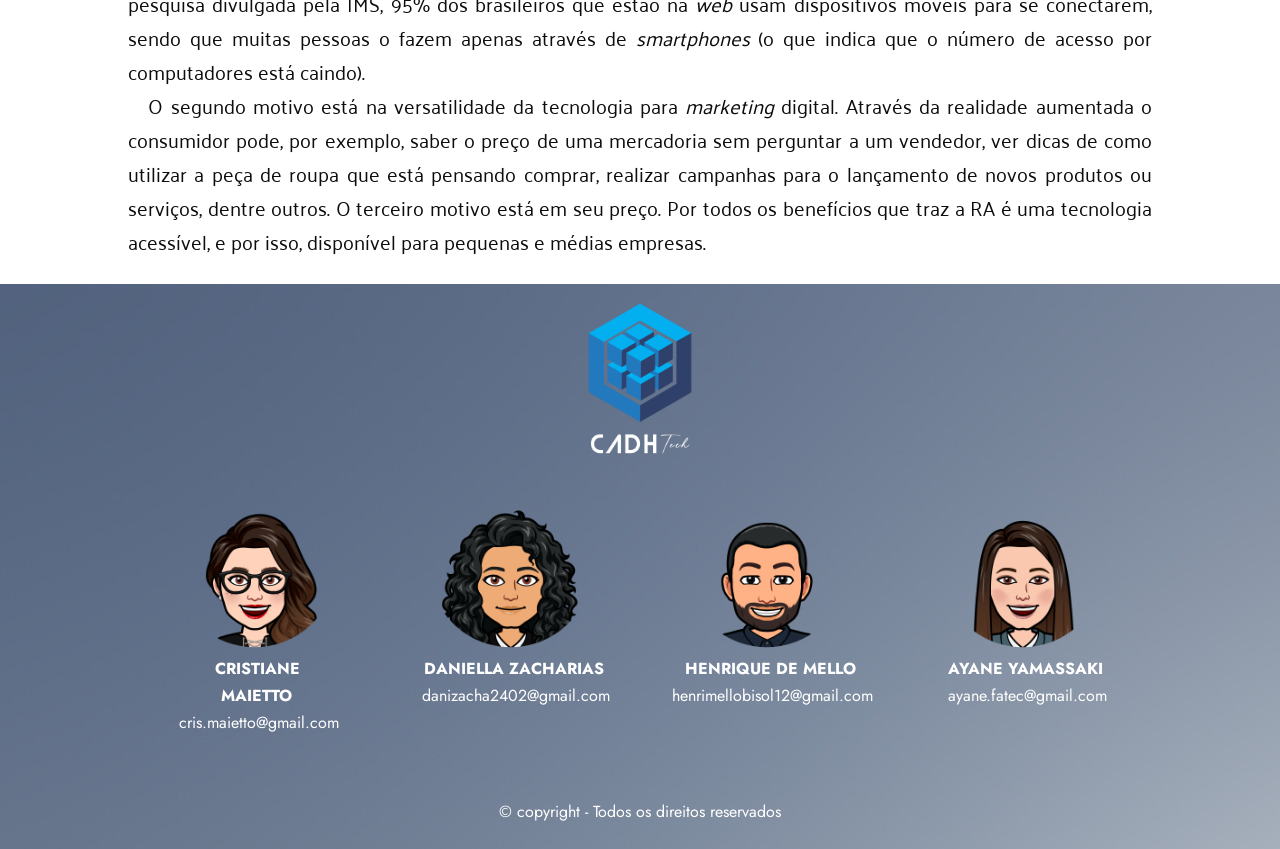
==== commit 60d8562b: "Add files via upload" ====
--- a/index.html
+++ b/index.html
@@ -1,126 +1,280 @@
 <!DOCTYPE html>
-<html lang="en">
+<html lang="pt-br">
 
 <head>
     <meta charset="UTF-8">
     <meta http-equiv="X-UA-Compatible" content="IE=edge">
     <meta name="viewport" content="width=device-width, initial-scale=1.0">
+    <link rel="stylesheet" href="css/index.css">
     <link rel="shortcut icon" href="img/favicon.png" type="image/x-icon">
-    <link rel="stylesheet" href="css/index.css">
-    <style>
-
-/* grids */
-#galeria {
-    display: grid;
-    grid-template-columns: 2fr 2fr;
-    grid-template-rows: 2fr 2fr;
-    font-family: Sans-serif;
-    color: #ffffff;
-    margin: 0 10%;
-}
-
-.photoEsquerda1 img{
-  width: 100%;
-}
-
-.photoEsquerda2 img{
-  width: 100%;
-}
-
-.photoDireita1 img{
-  width: 100%;
-}
-
-.photoDireita2 img{
-  width: 100%;
-}
-
-
-
-/* .rodape {
-  background-color: #283149;
-} */
-    </style>
-    <title>Realidade Aumentada</title>
+    <title>REALIDADE AUMENTADA</title>
 </head>
 
 <body>
-    <div id="galeria">
-        <div class="photoEsquerda1">
-            <img src="img/black_chair (2).jpg" alt="Realidade Aumentada">
-        </div>
-
-        <div class="photoDireita1">
-            <img src="img/black_chair (1).jpg" alt="Realidade Aumentada">
-        </div>
-
-        <div class="photoEsquerda2">
-            <img src="img/pink_chair (2).jpg" alt="Realidade Aumentada">
-        </div>
-
-
-        <div class="photoDireita2">
-            <img src="img/pink_chair (1).jpg" alt="Realidade Aumentada">
-        </div>
-    </div>
-    
-    <!-- <footer class="grid-container">
-        <div id="logoFooter">
-            <img src="img/favicon.png" alt="">
-        </div>
-        <div class="cris">
-            <img src="img/cris_avatar170px.png" alt="">
-            <p>Cristiane Aline <br> Santos Maietto</p></div>  
-        <div class="dani"><img src="img/dani_avatar170px.png" alt="Avatar Daniella">
-            <p>Daniella Zacharias <br> Sodre dos Santos</p>
-        </div>
-        <div class="henr">
-            <img src="img/henrique_avatar170px.png" alt="">
-            <p>Henrique de <br> Mello Bisolatte</p>
-        </div>  
-        <div class="ayane">
-            <img src="img/ay_avatar170px.png" alt="">
-            <p>Karen Ayane<br> Pascoal Yamassaki</p></p> 
-        </div>
-        <div id="last-line">
-            &copy; copyright - Todos os direitos reservados
-        </div> -->
-        <!-- <aside class="lateral-esquerda">LATERAL ESQUERDA</aside>
-        <aside class="lateral-direita"> LATERAL DIREITA</aside>
-        <main class="conteudo-principal"> PRINCIPAL</main>
-        <div class="rodape">RODAPE</div> -->
-      <!-- </footer> -->
-
-    <!-- <div id="menu">
-    </div> -->
-
-
-        <!-- <footer class="grid-container">
-            <div id="logoFooter">
-                <img src="img/favicon.png" alt="">
-            </div>
-            <div id="integrantes">
-                <div class="cris">
-                        <img src="img/cris_avatar170px.png" alt="">
-                        <p>Cristiane Aline <br> Santos Maietto</p></div>  
-                    <div class="dani"><img src="img/dani_avatar170px.png" alt="Avatar Daniella">
-                        <p>Daniella Zacharias <br> Sodre dos Santos</p>
-                    </div>
-                    <div class="henr">
-                        <img src="img/henrique_avatar170px.png" alt="">
-                        <p>Henrique de <br> Mello Bisolatte</p>
-                    </div>  
-                    <div class="ayane">
-                        <img src="img/ay_avatar170px.png" alt="">
-                        <p>Karen Ayane<br> Pascoal Yamassaki</p></p> 
-                    </div>
-            </div>
- 
-            <hr>
-            <div id="last-line">
-                &copy; copyright - Todos os direitos reservados
-            </div>
-        </footer> -->
-  </body>
-
-</html>+<div id="topo">
+    <header class="header">
+        <nav>
+            <img src="img/logo 1000x1000.png" alt="Logo da CADH Tech com um cubo 3D estilizado composto por cubos menores em tons de azul e para compor o nome fictício do site, contem a inicial do nome de cada componente do grupo em letras negrito C para Cristiane, A para Ayane, D para Daniella e H para Henrique">
+        </nav>
+    </header>
+    <ul class="menu">
+        <li>
+            <a href="https://www.facebook.com/" target="_blank" title="Facebook">
+                <img src="img/redessociais/facebook.png" alt="icone de acesso facebook">
+            </a>
+        </li>
+        <li>
+            <a href="https://www.instagram.com" target="_blank" title="Instagram">
+                <img src="img/redessociais/instagram.png" alt="icone de acesso instagram">
+            </a>
+        </li>
+        <li>
+            <a href="https://www.whatsapp.com" target="_blank" title="Whatsapp">
+                <img src="img/redessociais/whatsapp.png" alt="icone de acesso whatsapp">
+            </a>
+        </li>
+        <li>
+            <a href="https://workspace.google.com/google/gmail" target="_blank" title="E-mail">
+                <img src="img/redessociais/o-email.png" alt="icone contendo o email">
+            </a>
+        </li>
+        <li>
+            <a href="https://goo.gl/maps/mVY7sS3GEaXFpfqK9" target="_blank" title="Localização">
+                <img src="img/redessociais/mapa.png" alt="icone informando a localização">
+            </a>
+        </li>
+    </ul>
+
+    <h1> Realidade Aumentada</h1>
+    <a href="#imagemcentro" id="arrowDown"><img src="img/down-arrow.png" alt=""></a>
+</div>
+    <div id="imagemcentro">
+        <img src="img/imagem_homepage_reduzido.png" alt="Realidade Aumentada">
+</div>
+
+    <div class="indice">
+        <h5><a href=#realidadeaumentada>Introdução RA</a></h5>
+        <h5><a href=#comosurgiu>Como surgiu</a></h5>
+        <h5><a href=#comoelafunciona>Como funciona</a></h5>
+        <h5><a href=#aplicacoes>Aplicações</a></h5>
+        <h5><a href=#infinitaspossibilidades>Aplicação: Manual</a></h5>
+        <h5><a href=#oculosra>Aplicação: Óculos RA</a></h5>
+        <h5><a href=#rafilmes>Aplicação: RA em Filmes</a></h5>
+        <h5><a href=#rv_ra_rm>RA, RV e RM</a></h5>
+        <h5><a href=#raaplicacoes>Conclusão</a></h5>
+    </div>
+
+    <div id="realidadeaumentada">
+        <h2>Introdução RA</h2>
+        <p><b>A realidade aumentada (RA) ou (AR)</b> é a junção de elementos e informações virtuais, aplicadas ao mundo real
+            através de uma câmera, com a ajuda de sensores de movimento como o giroscópio e o acelerômetro. Um exemplo
+            de realidade aumentada seriam os filtros para as fotos, freqüentemente usadas em redes sociais, também em
+            jogos como <i>Pokémon GO</i>. </p>
+        <p>Essa ferramenta também é utilizada de muitas formas nas diferentes áreas de ensino, no design de produtos,
+            ações de <i>marketing</i>, em treinamentos e em rascunhos de plantas industriais. O uso de vídeos transmitidos ao
+            vivo e ampliados com a adição de gráficos criados por computadores que também são considerados um tipo de
+            RA. Uma pessoa pode fazer uso de óculos translúcido ou câmeras em algum dispositivo para ver o mundo real
+            bem como imagens geradas por um computador.</p>
+        <p>RA é uma experiência interativa de um mundo real, onde objetos que residem no mundo real são “acentuados” por
+            informação perceptiva criada por computadores, incluindo visual, auditiva, olfatória, háptica (relativo ao
+            tato), somatossensoria. Pode ser construtiva (agrega ao ambiente natural) ou destrutiva (que mascara o
+            ambiente natural).</p>
+        <p>A RA designa a interação entre ambientes virtuais e o mundo físico. Um bom exemplo de realidade aumentada são
+            as etiquetas <i>QR Code</i> em pontos turísticos de cidades, através do aplicativo leitor deste tipo de etiqueta
+            instalado em <i>tablet</i> ou <i>smartphone</i> e com conexão à <i>internet</i>, pode-se ter acesso a uma espécie de guia
+            virtual, que indica os locais aos qual o turista deve ir (inclusive traçando a rota para chegar até o local)
+            e, ao chegar, mostrar a história, curiosidades, opções de passeio e tudo mais o que for pertinente. Diante
+            disto, não é necessário ir muito longe para imaginar porque a realidade aumentada está tão em alta em
+            diversos campos, incluindo o <i>marketing</i> e a publicidade.</p>
+
+    </div>
+        
+    <div id="comosurgiu">
+        <h2>Como surgiu</h2>
+
+        <p>Apesar do entusiasmo sobre a tecnologia desde a década de 1930, a realidade aumentada começou a ser usadaem 1962, quando foram implementados painéis inteligentes em aviões de guerra, que mostravam informações sobre a aeronave no próprio vidro dianteiro, de maneira a evitar que o piloto desviasse o olhar do seu percurso.</p>
+        <p>Resumidamente, a RA teve sua origem em algo muito simples: etiquetas. Os códigos de barras não estavam mais cumprindo com perfeição a tarefa de carregar todas as informações que se queria obter através de sua leitura. Por isso, foram criados os códigos 2D (duas dimensões), que permitiam o armazenamento de muito mais informação do que os códigos de barras. Os códigos bidimensionais são justamente os responsáveis pela possibilidade de projetar objetos virtuais em uma filmagem do mundo real, melhorando as informações exibidas, expandindo as fronteiras da interatividade e até possibilitando novas tecnologias sejam utilizadas, bem como as atuais se tornem mais precisas. A RA é utili combinando-se um código de duas dimensões com um programa de computador.</p>
+        <p>Muitos pensam que a realidade aumentada é uma tecnologia nova, mas isso é um engano. O marco inicial da realidade aumentada teve início em 1968 com <i>Ivan Sutherland</i> que desenvolveu um sistema <i>Head Mounted Display</i>, abreviado como <b>HMD</b>. É um dispositivo usado na cabeça como um capacete, que possui uma pequena tela na parte da frente.</p>
+
+        <div id="imagemcorpus">
+            <img src="img/Head Mounted Display Ivan Sutherland.png" alt="Realidade Aumentada">
+        </div>
+
+        <p>O termo, em si, é usado desde 1990, quando o pesquisador da <i>Boeing</i>, <i>Tom Caudell</i>, o utilizou para descrever um <i>display</i> usado por engenheiros que misturava gráficos virtuais com a realidade. Atualmente, a tecnologia de RA evoluiu bastante e se espalhou em diversas áreas. Suas aplicações são ilimitadas e pode ser usada em todas as áreas, tendo como limitador a imaginação. </p>
+    </div>
+
+    <div id="comoelafunciona">
+        <h2> Como funciona </h2>
+        <p>No exemplo anteriormente, a etiqueta QR (sigla do inglês <i>Quick Response</i>, "resposta rápida" em português)  corresponde ao marcado no mundo físico, o aplicativo leitor da etiqueta corresponde à porta de entrada ao <i>software</i> que fornece as informações ao usuário e o GPS (Sistema de Posicionamento Global) funciona como o 'olho' deste <i>software</i>, pois é ele quem indica o local do usuário no mundo físico. Usando <i>softwares</i> específicos, é feita uma integração entre os dois pontos e o resultado é a apresentação de recursos específicos para o consumidor.</p>
+        <p>Por exemplo, por meio do mapeamento da sua casa, é possível transformá-la no cenário de um jogo FPS <i>(Frames per second</i>, que significa quadros por segundo), no qual o mapa em questão são os cômodos da sua residência.</p>
+
+        <div id="galeria">
+            <div class="photoEsquerda1">
+                <img src="img/black_chair (2).jpg" alt="Realidade Aumentada">
+            </div>
+            <div class="photoDireita1">
+                <img src="img/black_chair (1).jpg" alt="Realidade Aumentada">
+            </div>
+            <div class="photoEsquerda2">
+                <img src="img/pink_chair (1).jpg" alt="Realidade Aumentada">
+            </div>
+            <div class="photoDireita2">
+                <img src="img/pink_chair (2).jpg" alt="Realidade Aumentada">
+            </div>
+        </div>
+
+        <p><b>Três componentes básicos são necessários para a existência da RA:</p></b>
+        <div class="list">
+            <ol type="1">
+                <li>Objeto real algum tipo de marca de referência, que possibilite a interpretação e criação do objeto virtual;</li>
+                <li>Câmera ou dispositivo capaz de transmitir a imagem do objeto real;</li>
+                <li><i>Software</i> capaz de interpretar o sinal transmitido pela câmera ou dispositivo.</p>
+                </li>
+            </ol>
+        </div>
+
+        <p><b>O processo de formação do objeto virtual é o seguinte:</b></p>
+        <div class="list">
+            <ol type="1">
+                <li>Coloca-se o objeto real em frente à câmera, para que ela capte a imagem e transmita ao equipamento que fará a interpretação.</li>
+                <li>A câmera “enxerga” o objeto e manda as imagens, em tempo real, para o software que gerará o objeto virtual.</li>
+                <li>O software já estará programado para retornar determinado objeto virtual, dependendo do objeto real que for mostrado à câmera.</li>
+                <li>O dispositivo de saída (que pode ser uma televisão ou monitor de computador) exibe o objeto virtual em sobreposição ao real, como se ambos fossem uma coisa só. </li>
+            </ol>
+
+            <div id="galeria2">
+                <div id="black_chairE">
+                    <img src="img/black_chair (1).gif" alt="Realidade Aumentada">
+                </div>
+                <div id="pink_chairD">
+                    <img src="img/pink_chair (1).gif" alt="Realidade Aumentada">
+                </div>
+            </div>
+        </div>
+    </div>
+
+        <div id="aplicacoes">
+            <h2>Aplicações</h2>
+            <p>A RA pode ser usada para entreter, como em criação de jogos interativos; melhorias na área da medicina, como cirurgias remotas, nas quais o médico pode estar a quilômetros de distância do paciente; indústria automobilística, facilitando a manutenção do carro pelo próprio dono, através de manuais de instrução interativos; além de milhares de alternativas que provavelmente ainda veremos serem criadas.</p>
+            <p><i>Pokémon Go</i> foi um sucesso absoluto e revolucionou não só os jogos pra <i>smartphone</i>, mas também a principal tecnologia por trás dele, que a realidade aumentada. Ela permite que você adicione elementos virtuais em um ambiente real, tipo naves batalhando em cima da sua mesa ou um <i>Pokémon</i> aparecendo no meio da rua.</p>
+            <p>Basicamente, o jogo funciona por meio da câmera, que coloca, na imagem que você vê através dela, criaturas que não estão lá como um <i>Pokémon</i>. Para efeito de comparação, vale a menção do <i>Snapchat</i>, que põe sobre os rostos dos usuários acessórios virtuais.</p>
+            <div id="galeria3">
+                <div id="filtro">
+                    <img src="img/filtro.png" alt="Realidade Aumentada">
+                </div>
+                <div id="pokemon">
+                    <img src="img/pokemon.png" alt="Realidade Aumentada">
+                </div>
+            </div>
+        </div>
+
+
+
+        <div id="infinitaspossibilidades">
+            <h2>Aplicação: Manual</h2>
+            <p> O funcionamento é bem simples: é só instalar o aplicativo, batizado de <i>Hyundai Virtual Guide</i>, pegar o dispositivo e apontar para o painel ou para a parte da frente do veículo. Assim, o <i>Virtual Guide</i> irá mostrar mais informações sobre os componentes, livrando o usuário de precisar pegar o manual para descobrir o que fazem todos os controles dentro do carro, por exemplo.</p>
+            <p>O uso do Virtual Guide pode ser feito também dentro do carro, para obter informações sobre o painel. Fica muito mais fácil ver o que aquele aviso que sempre fica piscando significa.</p>
+            <p>No entanto, a <i>Hyundai</i> não é a única a investir na relação entre os veículos e a realidade aumentada: a própria <i>Ferrari</i> já criou um aplicativo para pintar o veículo virtualmente e exibir alguns componentes desmontados.</p>
+            <div id="galeria4">
+                <div id="virtualGuide">
+                    <img src="img/Hyundai_Virtual_Guide.png" alt="Realidade Aumentada">
+                </div>
+                <div id="virtualGuide2">
+                    <img src="img/Hyundai_Virtual_Guide2.png" alt="Realidade Aumentada">
+                </div>
+            </div>
+        </div>
+
+
+        <div id="oculosra">
+            <h2>Aplicação: Óculos RA</h2>
+
+            <p>Mais realista que as telas, os funcionam como uma conexão entre o mundo real e virtual. O <i>Google</i> investiu nessa tecnologia, criaram um óculos de realidade aumentada, chamado de <i>Google Glass</i>. O óculos projeta imagens em um prisma e as mesmas são refletidas para dentro da nossa retina. Essa imagem se sobrepõe ao ambiente, gerando uma mistura entre os dois mundos, o virtual e o real.</p>
+            <p><i>Headset RA chamado Magic Leap One Creator Edition</i> de US$ 2.300 é um projeto independente (chamado de <i>standalone</i>) e não exige nenhum dispositivo externo para funcionar. Diferente de outros produtos em que é preciso um videogame, computador ou <i>smartphone</i> para dar potência de processamento, o <i>Magic Leap One</i> já vem com tudo isso incluso. Ou seja: uma economia nos itens secundários pode justificar o alto preço. Equipamento mescla mundo real e virtual. Usuários podem interagir com objetos e personagens em 3D.</p>
+            <p><i>Microsoft, HoloLens</i> o dispositivo de realidade mista da companhia. O <i>HoloLens</i> é definido por "imersão". Você pode interagir com hologramas como se estivessem "tocando" eles. Cada movimento gera algum tipo de reação, como girar, redimensionar e mover objetos completamente virtuais. Você ainda pode usar comandos de voz para navegadores e mexer configurações em barras de intensidade de forma completamente holográfica.</p>
+            <div id="galeria5">
+                <div id="Magic_Leap">
+                    <img src="img/Magic Leap One_2.png" alt="Realidade Aumentada">
+                </div>
+
+                <div id="HoloLens">
+                    <img src="img/HoloLens_2.png" alt="Realidade Aumentada">
+                </div>
+            </div>  
+        </div>
+
+        <div id="rafilmes">
+            <h2>Aplicação: RA em Filmes</h2>
+            <p>Se você gosta de filmes de ficção científica, com certeza já viu o uso da realidade aumentada em muitos deles. Logo, vamos falar de alguns deles e de como a realidade aumentada se faz presente. Um exemplo muito conhecido são os filmes do Homem de Ferro, com sua armadura capaz de lhe dar informações sobre os elementos que estão no ambiente, além de parâmetros da própria armadura. Também temos seu assistente <i>J.A.R.V.I.S</i>, uma inteligência artificial que ele mesmo desenvolveu e que em vários momentos dos filmes escaneia informações e as projeta em 3D no ambiente. Outros exemplos de filmes em que esse tema é abordado, como: <i>Star Wars</i>, Avatar, Vingadores, <i>Transformers</i>, entre vários outros.</p>
+            <div id="galeria6">
+                <div id="avatar">
+                    <img src="img/avatar.png" alt="Realidade Aumentada">
+                </div>
+                <div id="homemdeferro">
+                    <img src="img/homemdeferro.png" alt="Realidade Aumentada">
+                </div>
+            </div>
+        </div>
+
+        <div id="rv_ra_rm">
+            <h2>RA, RV e RM</h2>
+            <p>A realidade virtual ou <i>virtual reality</i> (VR), termo em inglês, é um ambiente isolado criado por computador, onde o usuário interage com essa nova dimensão, sendo ela totalmente digital e não se misturando com o mundo real. É um termo bastante utilizado, porém é diferente da realidade aumentada.</p>
+            <p>A união da realidade aumentada com a realidade virtual é o que chamamos de realidade mista, onde o universo virtual se mistura com o real diante dos nossos olhos, e o usuário pode interagir com os elementos das duas dimensões (<i>HoloLens</i>). </p>
+        </div>
+
+        <div id="raaplicacoes">
+            <h2> Conclusão: Por que investir em RA</h2>
+            <p> São diversos motivos. O primeiro é devido ao crescente número de acesso à web por dispositivos móveis. Segundo pesquisa divulgada pela IMS, 95% dos brasileiros que estão na <i>web</i> usam dispositivos móveis para se conectarem, sendo que muitas pessoas o fazem apenas através de <i>smartphones</i> (o que indica que o número de acesso por computadores está caindo). </p>
+            <p> O segundo motivo está na versatilidade da tecnologia para <i>marketing</i> digital. Através da realidade aumentada o consumidor pode, por exemplo, saber o preço de uma mercadoria sem perguntar a um vendedor, ver dicas de como utilizar a peça de roupa que está pensando comprar, realizar campanhas para o lançamento de novos produtos ou serviços, dentre outros. O terceiro motivo está em seu preço. Por todos os benefícios que traz a RA é uma tecnologia acessível, e por isso, disponível para pequenas e médias empresas.</p>
+        </div>
+
+        <footer>
+
+            <div class="logo">
+                <img src="img/logo 1000x1000_branco.png" alt="logo" title="logo">
+            </div>
+
+            <div class="rodape">
+                <div class="pessoas" id="cris">
+                    <img src="img/cris_avatar.png" alt="Cris" title="Cris">
+                    <div class="infoPessoal">
+                        <p><b>CRISTIANE MAIETTO</b></p>
+                        <p>cris.maietto@gmail.com </p>
+                    </div>
+                    </div>
+                <div class="pessoas" id="dani">
+                    <img src="img/dani_avatar.png" alt="Dani" title="Dani">
+                    <div class="infoPessoal">
+                        <p><b>DANIELLA ZACHARIAS </p></b>
+                        <p>danizacha2402@gmail.com </p>
+                    </div>
+                </div>
+
+                <div class="pessoas" id="henr">
+                    <img src="img/henrique_avatar.png" alt="Henrique" title="Henrique">
+                    <div class="infoPessoal">
+                        <p><b>HENRIQUE DE MELLO </p></b>
+                        <p>henrimellobisol12@gmail.com</p>
+                    </div>
+                </div>
+
+                <div class="pessoas" id="ayane">
+                    <img src="img/ay_avatar.png" alt="Ayane" title="Ayane">
+                    <div class="infoPessoal">
+                        <p><b>AYANE YAMASSAKI </b></p>
+                        <p>ayane.fatec@gmail.com</p>
+                    </div>
+                </div>
+            </div>
+
+            <h3> &copy; copyright - Todos os direitos reservados</h3>
+
+        </footer>
+
+
+
+</body>
+
+
+
+</body>
--- a/css/index.css
+++ b/css/index.css
@@ -1,184 +1,318 @@
- @import url('https://fonts.googleapis.com/css2?family=Jost:wght@300&display=swap');
+@import url('https://fonts.googleapis.com/css2?family=Jost:wght@300&display=swap');
+@import url('https://fonts.googleapis.com/css2?family=Lato:wght@100&display=swap');
+@import url('https://fonts.googleapis.com/css2?family=Palanquin:wght@300&display=swap');
 
 *{
+    border: 0;
+    margin: 0;
     padding: 0;
+    scroll-behavior: smooth;
+}
+
+#topo{
+    display: flex;
+    flex-direction: column;
+    justify-content:center;
+    height: 100vh;
+}
+
+
+
+.header {
+    display: flex;
+    flex-wrap: wrap;
+    justify-content: center;
+    align-items: center;
+    }
+
+.header nav img{
+    /* logo */
+    max-width: 400px;
+    max-height: 400px;
+    align-items: center;
+}
+
+ul.menu{
+    list-style: none;
+    display: flex;
+    justify-content:center;
+    align-items: center;
+}
+
+ul.menu li {
+    margin: 10px;
+}
+
+.menu li a img{  
+    width: 30px;
+    height: inherit;
+    border-radius:15px;
+}
+#imagemcentro img {
+    width: 65%;
+    margin: 0 17.5%;
+    margin-top: 2%;
+    margin-bottom: 2%;
+    border-radius:15px 15px 15px 15px;
+    
+}
+
+h1 {
+    color: rgba(34,110,147,1);
+    font-size: 3em;
+    font-family: 'Lato', sans-serif;
+    text-align: center;
+    padding-top: 8%;
+    margin-bottom: 2%;
+    letter-spacing: 1%;
+    text-transform: uppercase;
+
+}
+
+
+a#arrowDown {
+    display: flex;
+    justify-content: center;
+    width: 60%;
+    margin: 0 auto;
+}
+
+a#arrowDown img {
+    width: 7.5%;
+}
+
+.indice{
+    display: flex;
+    justify-content: space-evenly;
+    flex-wrap: wrap;
+    align-items: center;
+    width: 100%;
+}
+
+.indice h5{
+    /* width: 8.5%; */
+    font-weight: normal;
+    font-family: verdana;
+    font-size: 1rem;
+    border-style: solid;
+    border-width: 1px;
+    text-align: center;
+    padding: 1%;
+    /* margin: 2% 1% 2% 1%;; */
+    border-radius: 100em;
+
+}
+
+a {
+    align-items: center;
+    font-size: .75em;
+    text-decoration: none;
+    color: #0D0D0D;
+}
+
+p{
+    color: #0D0D0D;
+    text-indent: 2%;
+    margin: 0% 10%;
+    line-height: 170%;
+    text-align: justify;
+    font-family: 'Palanquin', sans-serif;
+    font-size: 1.25rem;
+}
+#realidadeaumentada p{
+    line-height: 180%;
+}
+
+
+
+h2 {
+    color: #F2F2F2;
+    width: 50%;
+    font-size: 1.2em;
+    font-family: 'Jost', sans-serif;
+    text-transform: uppercase;
+    letter-spacing: .25em;
+    text-align: center;
+    border-width: .75em;
+    border-style: solid;
+    border-color: #344973;
+    border-radius: 2em;
+    margin: 5% auto 2.5%;
+    background-color: #344973;
+}
+
+.list ol{
+    margin: .5% 15%;
+    width: 70%;
+}
+
+.list ol li {
+    color: #0D0D0D;
+    font-size: 1rem;
+    font-family: verdana;
+    line-height: 170%;
+}
+
+h3 {  
+    /* COPYRIGHT */
+    font-size: 1em;
+    text-align: center;
+    padding: 5% 0 2%;
+    font-family: 'Jost', sans-serif;
+    font-weight: normal;
+}
+
+/* imagens */
+#imagemcorpus img{
+    width: 60%;
+    margin: 0 20%;
+}
+
+/* grid 1 */
+#galeria {
+    display: grid;
+    grid-template-columns: repeat(2,2fr);
+    grid-template-rows: repeat(2,2fr);
+    margin: 0 10%;
+    padding: .8%;
+    gap: 1%;
+    background-color: rgb(217, 217, 217);
+}
+
+#galeria img{
+    width: 99.5%;
+}
+
+/* grid 2, 3, 4, 5 e 6*/
+#galeria2,
+#galeria3,
+#galeria4,
+#galeria5,
+#galeria6 {
+    display: grid;
+    grid-template-columns: 1fr 1fr;
+    grid-template-rows: 1fr ;
+    margin: 0 15%;
+    padding: 0.5%;
+    gap: 1%;
+    background-color: rgb(217, 217, 217);
+    width: 70%;
+}
+
+#galeria2 img,
+#galeria3 img,
+#galeria4 img,
+#galeria5 img,
+#galeria6 img{
+    width: 99.5%;
+}
+
+/* rodapé */
+footer{
+    margin-top: 2%;
+    background:url(../img/blur_cinza.jpg);
+    color: #fff;
+}
+
+
+div.logo img{
+    width: 15%;
+    margin: 0 auto;
+    display: flex;
+}
+
+.rodape{  
+    display: flex;
+    width: 80%;
+    margin: 0 auto;
+    
+}
+
+.pessoas{
+    display: flex;
+    flex-direction: column;
+    justify-items:center;
+    align-items: center;
+}
+.pessoas p{
+    text-align: center;
+    width: 100%;    
+    color: #ffffff;
+    font-size: 1em;
+    font-family: 'Jost', sans-serif;
     margin: 0;
-    border: 0;
-}
-
-/*#logoFooter img{
-    width: 7%;
-    justify-content: center;
-    display: block;
-    margin: 0 auto;
-}
-#logoFooter { grid-area: header; }
-
-#integrantes{
-    display:flex;
-    margin: 0 auto;
-    justify-content: space-between;
-}
-.cris {
-     grid-area: cris; 
-     display: flex;
-     align-items: center;
-    }
-.cris img{
-    width: 50%;
-}
-.dani {
-    grid-area: dani;
-    display: flex;
-    align-items: center;
-}
-.dani img{
-    width: 50%;
-}
-.henr {
-     grid-area: henr;
-     margin-left:-2%;
-     display: flex;
-     align-items: center;
-}
-.henr img{
-    width: 50%;
-} */
-/* .ayane {
-     grid-area: ayane; */
-     /* margin-left:-3.5%; */
-     /* display: flex;
-     align-items: center;
-}
-.ayane img{
-    width: 50%;
-}
-#last-line { grid-area: footer; } */
-
-/* .grid-container {
-    color: #fff;
-font-family: 'Jost', sans-serif;
-  display: grid;
-  grid-template-areas:
-    'header  header header header'
-    'cris dani henr ayane'
-    'footer footer footer footer'; */
-  /* gap: 10px; */
-  /* background:url(../img/blur_cinza.jpg);
-  padding: 10px;
-} */
-
-/* .grid-container div {
-    align-items: center;
-    justify-content: space-between; */
-  /* background-color: rgba(255, 255, 255, 0.8); */
-  /* text-align: left; */
-  /* padding: 20px 0; */
-/* } */
-
-/* #menu{
-    width: 100%;
-    height: 10%;
-    background-color: rgb(122, 0, 0);
-} */
-
-/* div.integrantes{
-    display: grid;
-    grid-template-areas:
-    "pessoa pessoa"
-    "pessoa pessoa";
-}
-.grid {
-    padding: 10px;
-    display: grid;
-    grid-template-columns: 1fr 1fr 3fr;
-    grid-gap: 10px;
-    background-color: #eee;
-  }
-  .item {
-    padding: 10px;
-    text-align: center;
-    background-color: #ccc;
- } */
-  /* .item.item-1 {
-    grid-row-start: 1;
-    grid-row-end: 3;
-  } */
-
-/* #last-line{
-    text-align:center;
-    justify-content: center;
-} */
-
-.grid-container {
-     display: grid;
-     grid-template-columns: 1fr 4fr 1fr;
-     grid-template-rows: 1fr 1fr 1fr;
-     grid-template-areas: 
-       'logoFooter logoFooter logoFooter logoFooter'
-       'cris dani henr ayane'
-       'footer footer footer footer';
-     font-family: Sans-serif;
-     color: #ffffff;
-     background:url(../img/blur_cinza.jpg);
-  padding: 10px;
-   }
-
-#logoFooter { grid-area: logoFooter; }
-#logoFooter img{
-    width: 7%;
-    justify-content: center;
-    display: block;
-    margin: 0 auto;
-}
-   
-   
-   .cris {
-    grid-area: cris; 
-    display: flex;
-    align-items: center;
-   }
-   .cris img{
-    width: 50%;
-}
-   
-.dani {
-    grid-area: dani;
-    display: flex;
-    align-items: center;
-}
-.dani img{
-    width: 50%;
-}
-.henr {
-     grid-area: henr;
-     margin-left:-2%;
-     display: flex;
-     align-items: center;
-}
-.henr img{
-    width: 50%;
-}
-
-   .ayane {
-    grid-area: ayane;
-    /* margin-left:-3.5%; */
-    display: flex;
-    align-items: center;
-}
-.ayane img{
-   width: 50%;
-}
-#last-line { grid-area: footer; }
-   
-   @media only screen and (max-width: 700px) {
-     .container {
-       
-     }
-   }
-   
-   @media only screen and (max-width: 500px) {
-     .container {
-       
-     }
-   }+}
+.pessoas img{
+    width: 70%;
+}
+
+@media screen and (max-width: 1041px) {
+    .indice h5:nth-child(n+6){
+        margin:1% 0 .5% 0;
+    }
+    a#arrowDown img {
+        width: 8.5%;
+    }
+    p{
+        font-size: 1.15rem;
+    }
+    div.logo img{
+        width: 17.5%;
+    }
+}
+@media screen and (max-width:990px) {
+    div.rodape{
+        display:grid;
+        grid-template-columns: repeat(2,2fr);
+    }
+    div.rodape div.pessoas{
+        flex-direction: row;
+        align-content: center;
+    }
+    div.pessoas img{
+        width: 50%;
+    }
+    div.infoPessoal p{
+        text-align: left;
+        font-size: .9em;
+    }
+}
+
+@media screen and (max-width:749px){
+    div.rodape{
+        width: 80%;
+        margin:0 auto;
+        display: grid;
+        grid-template-columns: 1fr;
+    }
+    div.pessoas img{
+        width: 40%;
+    }
+    div.infoPessoal p{
+        font-size: 1em;
+    }
+    div.logo img{
+        width: 25%;
+    }
+}
+
+@media screen and (max-width:736px){
+    h1{
+        font-size:2.5em;
+    }
+    a#arrowDown img {
+        width: 10%;
+    }
+
+}
+@media screen and (max-width:490px){
+    h1{
+        font-size:2em;
+    }
+    a#arrowDown img {
+        width: 15%;
+    }
+    h2{
+        width: 70%;
+    }
+}
